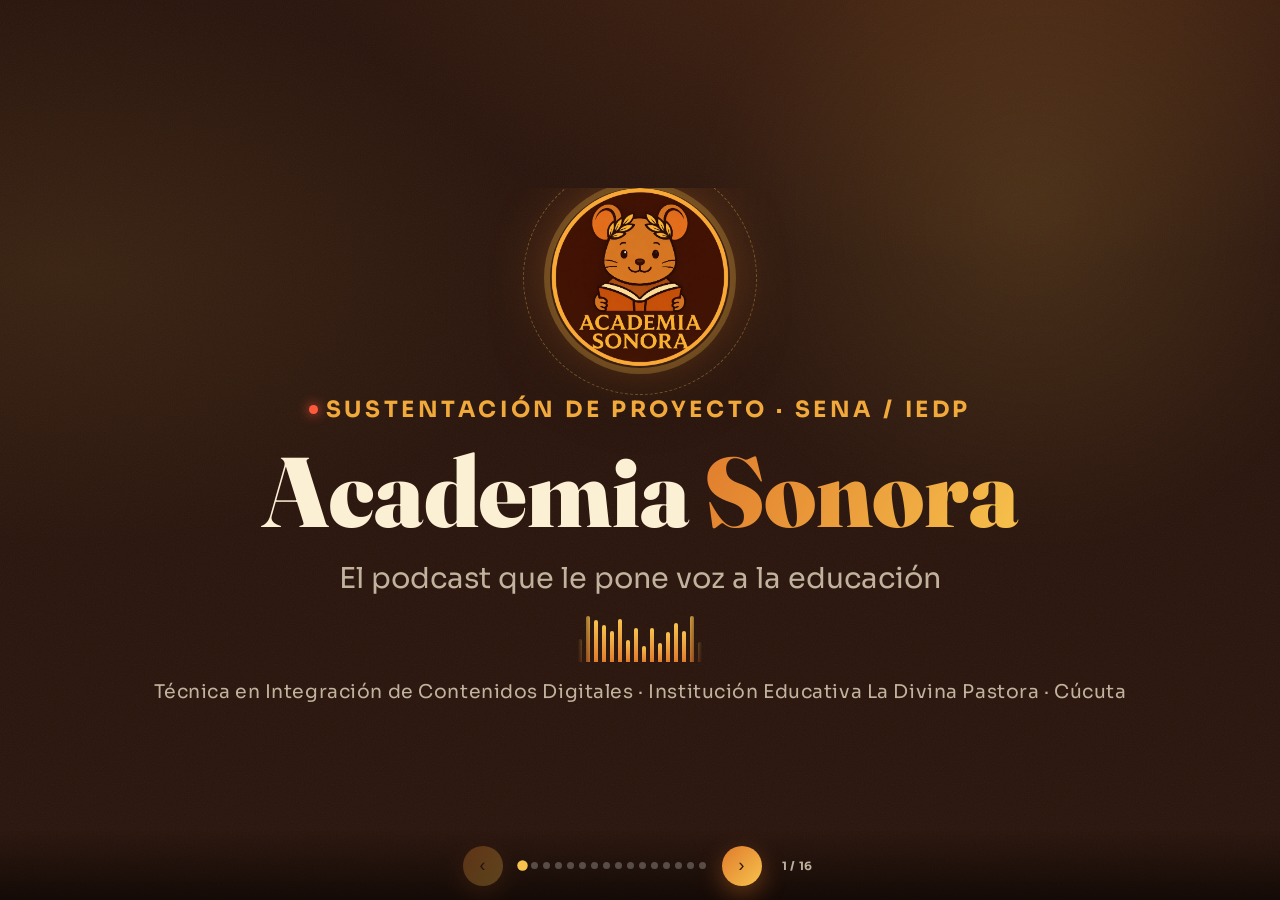
==== sustentacion/index.html @ 81d140ad "Aumenta tamaño de texto e imágenes, centra contenido y ajusta varias diapositivas Sube significativa" ====
<!DOCTYPE html>
<!--
  ╔══════════════════════════════════════════════════════════════╗
  ║  SUSTENTACIÓN DEL PROYECTO — ACADEMIA SONORA                 ║
  ║  Página autocontenida, no enlazada desde el sitio principal. ║
  ║  Accesible solo escribiendo la URL: /sustentacion/           ║
  ║  No aparece en el menú ni en buscadores (ver robots.txt).    ║
  ╚══════════════════════════════════════════════════════════════╝
-->
<html lang="es">

<head>
  <meta charset="UTF-8" />
  <meta name="viewport" content="width=device-width, initial-scale=1.0, viewport-fit=cover" />
  <meta name="robots" content="noindex, nofollow" />
  <title>Sustentación · Academia Sonora</title>

  <link rel="preconnect" href="https://fonts.googleapis.com" />
  <link rel="preconnect" href="https://fonts.gstatic.com" crossorigin />
  <link href="https://fonts.googleapis.com/css2?family=Fraunces:opsz,wght@9..144,500;9..144,700;9..144,900&family=Sora:wght@300;400;600;700&display=swap" rel="stylesheet" />

  <style>
    /* ═══ Paleta idéntica a la del sitio principal ═══ */
    :root {
      --tinta:   #2a150d;
      --cacao:   #3b1f12;
      --cacao-2: #4a2817;
      --naranja: #e07b2c;
      --ambar:   #f2a93b;
      --oro:     #f7c34d;
      --crema:   #fbefd4;
      --crema-70: rgba(251, 239, 212, .72);
      --borde:   rgba(247, 195, 77, .18);
      --sombra:  0 24px 60px rgba(0, 0, 0, .45);
      --radio:   1.1rem;
      --fuente-display: "Fraunces", Georgia, serif;
      --fuente-cuerpo:  "Sora", system-ui, sans-serif;
    }

    * { margin: 0; padding: 0; box-sizing: border-box; }

    html, body {
      height: 100%;
      overflow: hidden;
      background: var(--tinta);
      font-family: var(--fuente-cuerpo);
      color: var(--crema);
    }

    body {
      background:
        radial-gradient(1200px 600px at 80% -10%, rgba(224, 123, 44, .18), transparent 60%),
        radial-gradient(900px 500px at 5% 30%, rgba(247, 195, 77, .08), transparent 55%),
        var(--tinta);
    }

    body::before {
      content: "";
      position: fixed; inset: 0;
      pointer-events: none;
      z-index: 1;
      opacity: .05;
      background-image: url("data:image/svg+xml,%3Csvg xmlns='http://www.w3.org/2000/svg' width='140' height='140'%3E%3Cfilter id='n'%3E%3CfeTurbulence type='fractalNoise' baseFrequency='0.9' numOctaves='2'/%3E%3C/filter%3E%3Crect width='140' height='140' filter='url(%23n)' opacity='1'/%3E%3C/svg%3E");
    }

    img { max-width: 100%; display: block; }

    /* ═══ Decorativos ═══ */
    .rec-dot {
      width: .55rem; height: .55rem;
      border-radius: 50%;
      background: #ff5a3c;
      box-shadow: 0 0 12px #ff5a3c;
      animation: parpadeo 1.6s ease-in-out infinite;
      flex-shrink: 0;
    }
    @keyframes parpadeo { 50% { opacity: .25; } }

    .glow {
      position: fixed;
      top: -15%; right: -8%;
      width: 55vw; height: 55vw;
      max-width: 750px; max-height: 750px;
      background: radial-gradient(circle, rgba(247, 195, 77, .14), transparent 65%);
      filter: blur(20px);
      pointer-events: none;
      z-index: 0;
    }

    /* ═══ Deck ═══ */
    .deck {
      position: relative;
      width: 100vw;
      height: 100svh;
      height: 100vh;
      overflow: hidden;
      z-index: 1;
    }

    .slide {
      position: absolute;
      inset: 0;
      display: flex;
      align-items: center;
      justify-content: center;
      padding: clamp(3.6rem, 9vh, 5.2rem) clamp(1.2rem, 4vw, 4rem) clamp(4.2rem, 10vh, 5.6rem);
      opacity: 0;
      transform: translateX(60px) scale(0.97);
      pointer-events: none;
      transition: transform 0.7s cubic-bezier(0.34, 1.1, 0.64, 1), opacity 0.5s ease;
      z-index: 1;
      overflow: hidden;
    }

    .slide.activa {
      opacity: 1;
      transform: translateX(0) scale(1);
      pointer-events: auto;
      z-index: 2;
    }
    .slide.saliendo-izq { transform: translateX(-70px) scale(0.97); opacity: 0; }
    .slide.saliendo-der { transform: translateX(70px) scale(0.97); opacity: 0; }

    .slide-inner {
      position: relative;
      z-index: 1;
      width: 100%;
      max-width: 1800px;
      max-height: 100%;
      overflow: hidden;
      display: flex;
      flex-direction: column;
      justify-content: center;
      align-items: center;
      text-align: center;
      gap: clamp(.65rem, 2vh, 1.4rem);
    }

    .deco-icon {
      position: absolute;
      opacity: .14;
      pointer-events: none;
      z-index: 0;
      font-size: clamp(1.8rem, 4.4vh, 3.2rem);
      animation: flotar 7s ease-in-out infinite;
    }

    .slide-inner > * {
      opacity: 0;
      transform: translateY(16px);
      transition: opacity 0.55s ease, transform 0.55s cubic-bezier(0.34, 1.3, 0.64, 1);
    }
    .slide.activa .slide-inner > *  { opacity: 1; transform: translateY(0); }
    .slide.activa .slide-inner > *:nth-child(1) { transition-delay: 0.05s; }
    .slide.activa .slide-inner > *:nth-child(2) { transition-delay: 0.13s; }
    .slide.activa .slide-inner > *:nth-child(3) { transition-delay: 0.21s; }
    .slide.activa .slide-inner > *:nth-child(4) { transition-delay: 0.29s; }
    .slide.activa .slide-inner > *:nth-child(5) { transition-delay: 0.37s; }

    /* ═══ Tipografía ═══ */
    .eyebrow {
      font-size: clamp(1.05rem, 2.5vh, 1.4rem);
      font-weight: 700;
      letter-spacing: .16em;
      color: var(--ambar);
      text-transform: uppercase;
      display: inline-flex;
      align-items: center;
      justify-content: center;
      gap: .5rem;
    }

    .slide h2 {
      font-family: var(--fuente-display);
      font-weight: 800;
      font-size: clamp(2.5rem, 9vh, 5.2rem);
      line-height: 1.06;
      color: var(--crema);
    }
    .slide h2 em { font-style: normal; color: transparent; background: linear-gradient(120deg, var(--naranja), var(--oro)); -webkit-background-clip: text; background-clip: text; }

    .lead {
      font-size: clamp(1.35rem, 3.4vh, 1.95rem);
      color: var(--crema-70);
      line-height: 1.5;
      max-width: 960px;
      margin: 0 auto;
    }

    .tarjeta {
      background: linear-gradient(160deg, var(--cacao), var(--cacao-2));
      border: 1px solid var(--borde);
      border-radius: var(--radio);
      padding: clamp(1rem, 2.6vh, 1.8rem) clamp(1.2rem, 2.6vw, 2rem);
      box-shadow: var(--sombra);
    }
    .tarjeta p { font-size: clamp(1.25rem, 2.9vh, 1.65rem); color: var(--crema-70); line-height: 1.5; }
    .tarjeta h3 {
      font-family: var(--fuente-display);
      color: var(--oro);
      font-size: clamp(1.5rem, 3.8vh, 2.1rem);
      margin-bottom: clamp(.3rem, 1vh, .6rem);
      display: flex; align-items: center; justify-content: center; gap: .5rem;
    }

    /* ═══ Slide 1: portada ═══ */
    .portada { text-align: center; align-items: center; }
    .portada-logo-wrap { position: relative; display: grid; place-items: center; margin: 0 auto clamp(.3rem, 1vh, .6rem); }
    .portada-ring {
      position: absolute;
      width: clamp(150px, 26vh, 250px); aspect-ratio: 1; border-radius: 50%;
      border: 1px dashed rgba(247,195,77,.35);
      animation: girar 40s linear infinite;
    }
    @keyframes girar { to { transform: rotate(360deg); } }
    .portada-logo {
      width: clamp(118px, 20vh, 195px); height: clamp(118px, 20vh, 195px);
      border-radius: 50%; object-fit: contain; background: var(--cacao);
      box-shadow: 0 0 0 6px rgba(247,195,77,.25), 0 0 60px rgba(224,123,44,.45), var(--sombra);
      animation: flotar 6s ease-in-out infinite;
    }
    @keyframes flotar { 50% { transform: translateY(-10px); } }
    .portada h1 {
      font-family: var(--fuente-display);
      font-weight: 900;
      font-size: clamp(3.4rem, 11vh, 6.6rem);
      line-height: 1.02;
    }
    .portada h1 span { background: linear-gradient(120deg, var(--naranja), var(--oro)); -webkit-background-clip: text; background-clip: text; color: transparent; }
    .portada .subt { font-size: clamp(1.4rem, 3.2vh, 1.9rem); color: var(--crema-70); max-width: 44rem; margin: 0 auto; }
    .portada-footer { font-size: clamp(1rem, 2.1vh, 1.2rem); color: var(--crema-70); letter-spacing: .03em; }

    .waveform-mini {
      display: flex; align-items: flex-end; justify-content: center; gap: 4px;
      height: clamp(28px, 6vh, 48px);
      mask-image: linear-gradient(to right, transparent, black 12%, black 88%, transparent);
      -webkit-mask-image: linear-gradient(to right, transparent, black 12%, black 88%, transparent);
    }
    .waveform-mini span {
      width: 4px; border-radius: 3px 3px 0 0;
      background: linear-gradient(to top, var(--naranja), var(--oro));
      animation: ecualizador 1.4s ease-in-out infinite;
      transform-origin: bottom;
    }
    @keyframes ecualizador { 0%, 100% { transform: scaleY(.3); } 50% { transform: scaleY(1); } }

    /* ═══ Slide 2: integrantes ═══ */
    .integrantes-grid { display: grid; grid-template-columns: repeat(2, 1fr); gap: clamp(.8rem, 2vw, 1.6rem); }
    .miembro-card {
      background: rgba(0,0,0,.2); border: 1px solid var(--borde); border-radius: var(--radio);
      padding: clamp(.8rem, 2vh, 1.5rem); text-align: center;
    }
    .miembro-foto {
      width: clamp(76px, 14vh, 116px); height: clamp(76px, 14vh, 116px); border-radius: 50%;
      object-fit: cover; margin: 0 auto clamp(.4rem, 1vh, .8rem);
      border: 3px solid var(--ambar); box-shadow: 0 0 30px rgba(224,123,44,.4);
    }
    .miembro-nombre { font-family: var(--fuente-display); font-size: clamp(1.6rem, 3.7vh, 2.1rem); font-weight: 700; }
    .miembro-rol { color: var(--ambar); font-size: clamp(1rem, 2.2vh, 1.25rem); font-weight: 700; letter-spacing: .05em; text-transform: uppercase; margin: 4px 0 clamp(.45rem, 1.2vh, .8rem); }
    .miembro-lista { list-style: none; text-align: left; font-size: clamp(1.05rem, 2.3vh, 1.3rem); color: var(--crema-70); line-height: 1.48; }
    .miembro-lista li { margin-bottom: 2px; }
    .miembro-lista b { color: var(--crema); }

    /* Dos columnas texto + imagen */
    .dos-col { display: grid; grid-template-columns: 1fr .95fr; gap: clamp(1.2rem, 3.2vw, 2.6rem); align-items: center; }
    .dos-col.invertido { grid-template-columns: .95fr 1fr; }
    .dos-col img {
      width: 100%; height: clamp(280px, 62vh, 640px); object-fit: cover;
      border-radius: var(--radio); box-shadow: var(--sombra);
      border: 1px solid var(--borde);
    }
    .dos-col .col-texto { display: flex; flex-direction: column; align-items: center; text-align: center; gap: clamp(.4rem, 1.2vh, .8rem); }

    /* Listas con check */
    .lista-check { list-style: none; display: grid; gap: clamp(.35rem, 1vh, .6rem); text-align: left; }
    .lista-check li {
      display: flex; align-items: flex-start; gap: 12px;
      background: rgba(0,0,0,.18); border: 1px solid var(--borde); border-radius: .9rem;
      padding: clamp(.55rem, 1.5vh, .9rem) clamp(.9rem, 1.8vw, 1.2rem);
      font-size: clamp(1.1rem, 2.5vh, 1.45rem); color: var(--crema-70);
      text-align: left;
    }
    .lista-check li::before {
      content: '✓'; flex-shrink: 0; width: 22px; height: 22px; border-radius: 50%;
      background: linear-gradient(135deg, var(--naranja), var(--oro)); color: var(--tinta);
      font-size: .76rem; font-weight: 800; display: flex; align-items: center; justify-content: center; margin-top: 1px;
    }

    .objetivo-general {
      background: linear-gradient(135deg, rgba(224,123,44,.22), rgba(247,195,77,.14));
      border: 1px solid var(--borde);
      border-radius: var(--radio);
      padding: clamp(.9rem, 2.3vh, 1.5rem) clamp(1.2rem, 2.6vw, 1.8rem);
      font-size: clamp(1.2rem, 2.8vh, 1.6rem);
      color: var(--crema);
      line-height: 1.48;
    }
    .objetivo-general .etiqueta {
      display: block; font-size: clamp(.9rem, 1.9vh, 1.05rem); letter-spacing: .1em;
      text-transform: uppercase; font-weight: 800; color: var(--oro); margin-bottom: 5px;
    }

    .dos-tarjetas { display: grid; grid-template-columns: 1fr 1fr; gap: clamp(.8rem, 2vw, 1.4rem); }

    .mv-grid { display: grid; grid-template-columns: 1fr 1fr; gap: clamp(.8rem, 2vw, 1.4rem); }
    .mv-card {
      background: linear-gradient(160deg, var(--cacao), var(--cacao-2));
      border: 1px solid var(--borde); border-radius: var(--radio);
      padding: clamp(.8rem, 2vh, 1.5rem);
    }
    .mv-card .mv-icon { font-size: clamp(1.9rem, 4.2vh, 2.7rem); margin-bottom: clamp(.3rem, .8vh, .5rem); display: block; }
    .mv-card h3 { font-family: var(--fuente-display); color: var(--oro); font-size: clamp(1.5rem, 3.4vh, 1.95rem); margin-bottom: clamp(.35rem, 1vh, .65rem); }
    .mv-card p { font-size: clamp(1.1rem, 2.5vh, 1.35rem); color: var(--crema-70); line-height: 1.48; }

    .tech-chips { display: flex; flex-wrap: wrap; gap: 10px; justify-content: center; }
    .tech-chips span {
      background: rgba(255,255,255,.05); border: 1px solid var(--borde); color: var(--crema);
      padding: clamp(.45rem, 1.2vh, .7rem) clamp(.85rem, 1.8vw, 1.2rem); border-radius: 999px;
      font-size: clamp(1.05rem, 2.3vh, 1.3rem); font-weight: 600; display: inline-flex; align-items: center; gap: 7px;
    }

    .recursos-grid { display: grid; grid-template-columns: 1fr 1fr; gap: clamp(.6rem, 1.6vh, 1rem); }

    .servicio-bloque {
      background: rgba(0,0,0,.2); border: 1px solid var(--borde); border-radius: var(--radio);
      padding: clamp(.8rem, 2vh, 1.4rem) clamp(.9rem, 2vw, 1.3rem);
      display: flex; flex-direction: column; align-items: center; text-align: center; gap: 8px;
    }
    .servicio-bloque .icono {
      font-size: clamp(1.6rem, 3.4vh, 2.2rem); flex-shrink: 0;
      width: clamp(48px, 8.2vh, 64px); height: clamp(48px, 8.2vh, 64px);
      background: linear-gradient(135deg, rgba(224,123,44,.3), rgba(247,195,77,.2));
      border-radius: 50%; display: flex; align-items: center; justify-content: center;
    }
    .servicio-bloque h3 { font-family: var(--fuente-display); font-size: clamp(1.3rem, 2.9vh, 1.65rem); color: var(--crema); margin-bottom: 3px; }
    .servicio-bloque p { font-size: clamp(1.05rem, 2.3vh, 1.3rem); color: var(--crema-70); line-height: 1.4; }

    .segmento-grid { display: grid; grid-template-columns: 1fr 1fr; gap: clamp(.8rem, 2vw, 1.4rem); }
    .segmento-card {
      background: linear-gradient(160deg, var(--cacao), var(--cacao-2));
      border: 1px solid var(--borde); border-radius: var(--radio);
      padding: clamp(1rem, 2.5vh, 1.7rem);
    }
    .segmento-card .icono { font-size: clamp(1.8rem, 3.6vh, 2.4rem); margin-bottom: clamp(.3rem, .8vh, .5rem); display: block; }
    .segmento-card h3 { font-family: var(--fuente-display); font-size: clamp(1.3rem, 2.9vh, 1.65rem); color: var(--oro); margin-bottom: clamp(.3rem, .8vh, .5rem); }
    .segmento-card p { font-size: clamp(1.05rem, 2.3vh, 1.3rem); color: var(--crema-70); line-height: 1.48; }

    /* Paleta de colores */
    .paleta-grid { display: grid; grid-template-columns: repeat(6, 1fr); gap: clamp(.5rem, 1.4vw, .9rem); }
    .paleta-chip {
      border-radius: var(--radio); overflow: hidden; border: 1px solid var(--borde);
      box-shadow: var(--sombra); display: flex; flex-direction: column;
    }
    .paleta-chip .swatch { height: clamp(90px, 17vh, 150px); }
    .paleta-chip .info { background: rgba(0,0,0,.25); padding: clamp(.5rem, 1.2vh, .85rem) clamp(.4rem, 1vw, .6rem); text-align: center; }
    .paleta-chip .nombre { font-family: var(--fuente-display); font-size: clamp(1.05rem, 2.2vh, 1.3rem); color: var(--crema); font-weight: 700; }
    .paleta-chip .hex { font-size: clamp(.85rem, 1.7vh, 1rem); color: var(--crema-70); font-family: monospace; margin-top: 3px; }
    .fuentes-row { display: flex; gap: clamp(.8rem, 2vw, 1.5rem); justify-content: center; flex-wrap: wrap; }
    .fuente-card {
      background: rgba(0,0,0,.2); border: 1px solid var(--borde); border-radius: var(--radio);
      padding: clamp(.7rem, 1.9vh, 1.2rem) clamp(1.1rem, 2.6vw, 1.8rem); text-align: center;
    }
    .fuente-card .muestra { font-size: clamp(1.7rem, 4vh, 2.6rem); margin-bottom: 3px; }
    .fuente-card .muestra.display { font-family: var(--fuente-display); font-weight: 700; color: var(--oro); }
    .fuente-card .muestra.cuerpo { font-family: var(--fuente-cuerpo); color: var(--crema); }
    .fuente-card .etiqueta-fuente { font-size: clamp(.9rem, 1.9vh, 1.08rem); color: var(--crema-70); letter-spacing: .05em; text-transform: uppercase; }

    /* Final / gracias */
    .final { text-align: center; align-items: center; }
    .final .logo-final {
      width: clamp(84px, 15vh, 130px); height: clamp(84px, 15vh, 130px); border-radius: 50%; object-fit: contain; background: var(--cacao);
      border: 3px solid var(--ambar); margin: 0 auto clamp(.4rem, 1vh, .8rem);
      box-shadow: 0 0 50px rgba(224,123,44,.5);
    }
    .final h2 { color: var(--crema); }
    .whatsapp-final {
      display: inline-flex; align-items: center; gap: 10px;
      background: linear-gradient(135deg, var(--naranja), var(--ambar));
      color: var(--tinta); padding: clamp(.9rem, 2.3vh, 1.3rem) clamp(1.7rem, 3.4vw, 2.5rem);
      border-radius: 999px; text-decoration: none; font-weight: 800;
      font-size: clamp(1.15rem, 2.5vh, 1.4rem);
      box-shadow: 0 10px 30px rgba(224,123,44,.4);
      margin: 0 auto;
    }

    /* ═══ Controles de navegación ═══ */
    .nav-controles {
      position: fixed; left: 0; right: 0; bottom: 0; z-index: 50;
      display: flex; align-items: center; justify-content: center; gap: 1rem;
      padding: clamp(.6rem, 1.6vh, 1rem) 1rem calc(clamp(.6rem, 1.6vh, 1rem) + env(safe-area-inset-bottom, 0px));
      background: linear-gradient(to top, rgba(10,5,3,.7), transparent);
    }
    .nav-btn {
      width: clamp(32px, 6vh, 40px); height: clamp(32px, 6vh, 40px); border-radius: 50%; border: none;
      background: linear-gradient(135deg, var(--naranja), var(--oro)); color: var(--tinta);
      font-size: clamp(.9rem, 2vh, 1.1rem); cursor: pointer;
      display: flex; align-items: center; justify-content: center;
      box-shadow: 0 8px 24px rgba(224,123,44,.4);
      transition: transform 0.25s cubic-bezier(0.34,1.5,0.64,1);
      flex-shrink: 0;
    }
    .nav-btn:hover { transform: scale(1.1); }
    .nav-btn:active { transform: scale(0.92); }
    .nav-btn.deshabilitado { opacity: 0.3; pointer-events: none; }

    .nav-puntos { display: flex; gap: 5px; flex-wrap: wrap; max-width: 44vw; justify-content: center; }
    .nav-punto {
      width: 7px; height: 7px; border-radius: 50%; background: rgba(255,255,255,.25);
      border: none; cursor: pointer; padding: 0; transition: transform 0.25s, background 0.25s; flex-shrink: 0;
    }
    .nav-punto.activo { background: var(--oro); transform: scale(1.5); }

    .nav-contador {
      font-size: clamp(.6rem, 1.3vh, .72rem); color: var(--crema-70); font-weight: 700;
      letter-spacing: .05em; min-width: 40px; text-align: center;
    }

    @media (max-width: 680px) {
      .integrantes-grid, .dos-tarjetas, .mv-grid, .segmento-grid, .recursos-grid { grid-template-columns: 1fr; }
      .dos-col, .dos-col.invertido { grid-template-columns: 1fr; }
      .dos-col img { max-height: 20vh; }
      .paleta-grid { grid-template-columns: repeat(3, 1fr); }
      .nav-puntos { max-width: 38vw; }
      .slide { padding: clamp(3.4rem, 8vh, 4.6rem) 1rem clamp(4.4rem, 11vh, 5.6rem); }
      .slide h2 { font-size: clamp(1.6rem, 5.6vh, 2.6rem); }
      .slide-inner { gap: clamp(.5rem, 1.5vh, 1rem); }

      /* Tarjetas de integrantes más compactas para caber sin scroll */
      .integrantes-grid { gap: .6rem; }
      .miembro-card { padding: .65rem .9rem; }
      .miembro-foto { width: clamp(48px, 8vh, 64px); height: clamp(48px, 8vh, 64px); margin-bottom: .35rem; }
      .miembro-nombre { font-size: clamp(1rem, 2.3vh, 1.2rem); }
      .miembro-rol { margin: 2px 0 .4rem; }
      .miembro-lista { font-size: clamp(.74rem, 1.6vh, .88rem); line-height: 1.35; }
      .miembro-lista li { margin-bottom: 1px; }
      .deco-icon { display: none; }
    }

    /* Viewports bajos (móviles horizontales o pantallas cortas): comprime más */
    @media (max-height: 700px) {
      .slide { padding: clamp(2.8rem, 7vh, 3.8rem) 1.1rem clamp(3.8rem, 9.5vh, 4.8rem); }
      .slide-inner { gap: clamp(.4rem, 1.2vh, .7rem); }
      .slide h2 { font-size: clamp(1.35rem, 5.4vh, 2.1rem); line-height: 1.08; }
      .eyebrow { font-size: clamp(.7rem, 1.9vh, .85rem); }
      .lead { font-size: clamp(.82rem, 2.2vh, 1rem); line-height: 1.42; }
      .tarjeta { padding: .65rem .9rem; }
      .tarjeta p { font-size: clamp(.8rem, 2vh, .96rem); line-height: 1.4; }
      .tarjeta h3 { font-size: clamp(.92rem, 2.4vh, 1.08rem); margin-bottom: .3rem; }
      .dos-tarjetas { gap: .6rem; }
      .dos-col img { max-height: 15vh; }
      .tech-chips span { font-size: clamp(.72rem, 1.9vh, .88rem); padding: .32rem .6rem; }
      .miembro-lista { font-size: clamp(.7rem, 1.8vh, .82rem); }
      .miembro-foto { width: clamp(48px, 8vh, 64px); height: clamp(48px, 8vh, 64px); margin-bottom: .3rem; }
      .miembro-nombre { font-size: clamp(1rem, 2.4vh, 1.2rem); }
      .miembro-rol { font-size: clamp(.72rem, 1.8vh, .85rem); margin: 2px 0 .35rem; }
      .objetivo-general { padding: .55rem .85rem; font-size: clamp(.85rem, 2vh, 1rem); }
      .objetivo-general .etiqueta { font-size: .7rem; }
      .lista-check { gap: .3rem; }
      .lista-check li { padding: .4rem .7rem; font-size: clamp(.8rem, 1.9vh, .95rem); gap: 8px; }
      .mv-card, .segmento-card { padding: .6rem .8rem; }
      .mv-card .mv-icon, .segmento-card .icono { font-size: clamp(1.2rem, 2.8vh, 1.6rem); margin-bottom: .25rem; }
      .mv-card h3, .segmento-card h3 { font-size: clamp(1.05rem, 2.4vh, 1.25rem); margin-bottom: .25rem; }
      .mv-card p, .segmento-card p { font-size: clamp(.78rem, 1.9vh, .92rem); line-height: 1.35; }
      .servicio-bloque { padding: .35rem .6rem; gap: 2px; }
      .servicio-bloque .icono { width: clamp(26px, 4.6vh, 34px); height: clamp(26px, 4.6vh, 34px); font-size: clamp(.95rem, 2vh, 1.15rem); margin-bottom: 0; }
      .servicio-bloque h3 { font-size: clamp(.88rem, 2vh, 1.02rem); margin-bottom: 0; }
      .servicio-bloque p { font-size: clamp(.7rem, 1.6vh, .8rem); line-height: 1.26; }
      .recursos-grid { gap: .4rem; }
      .paleta-grid { gap: .4rem; }
      .paleta-chip .swatch { height: 46px; }
      .paleta-chip .info { padding: .3rem .3rem; }
      .paleta-chip .nombre { font-size: .78rem; }
      .paleta-chip .hex { font-size: .66rem; margin-top: 1px; }
      .fuentes-row { gap: .5rem; }
      .fuente-card { padding: .45rem .8rem; }
      .fuente-card .muestra { font-size: 1.2rem; margin-bottom: 1px; }
      .fuente-card .etiqueta-fuente { font-size: .68rem; }
      .deco-icon { display: none; }
    }
  </style>
</head>

<body>

  <div class="glow" aria-hidden="true"></div>

  <div class="deck" id="deck">

    <!-- ═══ 1. PORTADA ═══ -->
    <section class="slide" data-bg="1">
      <div class="slide-inner portada">
        <div class="portada-logo-wrap">
          <div class="portada-ring" aria-hidden="true"></div>
          <img class="portada-logo" src="../img/logos/logo-academia-sonora.jpeg" alt="Academia Sonora" />
        </div>
        <p class="eyebrow"><span class="rec-dot"></span> SUSTENTACIÓN DE PROYECTO · SENA / IEDP</p>
        <h1>Academia <span>Sonora</span></h1>
        <p class="subt">El podcast que le pone voz a la educación</p>
        <div class="waveform-mini" id="waveformPortada"></div>
        <p class="portada-footer">Técnica en Integración de Contenidos Digitales · Institución Educativa La Divina Pastora · Cúcuta</p>
      </div>
    </section>

    <!-- ═══ 2. INTEGRANTES ═══ -->
    <section class="slide" data-bg="2">
      <div class="slide-inner">
        <p class="eyebrow">01 — El equipo</p>
        <h2>Integrantes</h2>
        <div class="integrantes-grid">
          <div class="miembro-card">
            <img class="miembro-foto" src="../img/equipo/integrante-1.jpg" alt="Ana Blanco" />
            <div class="miembro-nombre">Ana Blanco</div>
            <div class="miembro-rol">Cofundadora y locución</div>
            <ul class="miembro-lista">
              <li><b>Formación:</b> Grado 10°</li>
              <li><b>Habilidades:</b> Edición, grabación y presentación</li>
              <li><b>Conocimientos:</b> Edición de fotos y videos, creación de páginas web, manejo de redes sociales</li>
            </ul>
          </div>
          <div class="miembro-card">
            <img class="miembro-foto" src="../img/equipo/integrante-2.jpg" alt="Alix Bermonth" />
            <div class="miembro-nombre">Alix Bermonth</div>
            <div class="miembro-rol">Edición y contenidos digitales</div>
            <ul class="miembro-lista">
              <li><b>Formación:</b> Grado 10°</li>
              <li><b>Habilidades:</b> Investigación, grabación y presentación</li>
              <li><b>Conocimientos:</b> Edición de fotos y videos, creación de páginas web, manejo de redes sociales</li>
            </ul>
          </div>
        </div>
      </div>
    </section>

    <!-- ═══ 3. NECESIDAD E IDEA ═══ -->
    <section class="slide" data-bg="3">
      <div class="slide-inner">
        <p class="eyebrow">02 — El punto de partida</p>
        <h2>Descripción de la <em>necesidad e idea</em></h2>
        <div class="dos-tarjetas">
          <div class="tarjeta">
            <h3>🔍 La necesidad</h3>
            <p>Detectamos poca comunicación y bajo interés hacia los temas de nuestra educación. Queremos mostrarlos de forma más llamativa y visibilizar las dificultades para que tengan una solución más pronta.</p>
          </div>
          <div class="tarjeta">
            <h3>💡 Nuestra propuesta</h3>
            <p>Un espacio informativo creado por estudiantes de Contenidos Digitales: un podcast que informe a estudiantes, docentes y administrativos sobre la comunidad educativa, fomentando el sentido de pertenencia.</p>
          </div>
        </div>
      </div>
    </section>

    <!-- ═══ 4. IDEA DE SOLUCIÓN INNOVADORA ═══ -->
    <section class="slide" data-bg="4">
      <div class="slide-inner">
        <p class="eyebrow">03 — Nuestra propuesta</p>
        <h2>Idea de solución <em>innovadora</em></h2>
        <div class="dos-col">
          <div class="col-texto">
            <p class="lead">El podcast institucional nace de nuestra propia voz como estudiantes: auténtico y cercano. No solo hablamos — invitamos a cuestionar, reflexionar y participar en la vida escolar, conectando con futuros estudiantes y familias.</p>
            <p class="lead">Su valor: ofrece al oyente temas de interés para debatir, y beneficia tanto a docentes como a estudiantes que quieran participar.</p>
          </div>
          <img src="img/microfono-escritorio.jpg" alt="Micrófono de podcast sobre el escritorio de grabación" />
        </div>
      </div>
    </section>

    <!-- ═══ 5. OBJETIVOS ═══ -->
    <section class="slide" data-bg="5">
      <span class="deco-icon" aria-hidden="true" style="top:10%; left:6%; animation-delay:.2s;">🎙️</span>
      <span class="deco-icon" aria-hidden="true" style="bottom:14%; right:7%; animation-delay:1.4s;">🎧</span>
      <span class="deco-icon" aria-hidden="true" style="top:14%; right:9%; font-size:clamp(1.3rem,3vh,2rem); animation-delay:2.4s;">🎧</span>
      <div class="slide-inner">
        <p class="eyebrow">04 — Hacia dónde vamos</p>
        <h2>Objetivos</h2>
        <div class="objetivo-general">
          <span class="etiqueta">🎯 Objetivo general</span>
          Crear un espacio de comunicación institucional mediante un podcast que promueva la reflexión, el análisis y la difusión de temas educativos relevantes.
        </div>
        <p style="font-size:clamp(.95rem,2vh,1.15rem); letter-spacing:.1em; text-transform:uppercase; font-weight:800; color:var(--oro);">Objetivos específicos</p>
        <ul class="lista-check">
          <li>Informar sobre novedades, proyectos y logros educativos de la institución</li>
          <li>Fomentar la reflexión crítica sobre problemas actuales de la educación</li>
          <li>Promover el intercambio de experiencias y buenas prácticas pedagógicas</li>
        </ul>
      </div>
    </section>

    <!-- ═══ 6. JUSTIFICACIÓN ═══ -->
    <section class="slide" data-bg="6">
      <span class="deco-icon" aria-hidden="true" style="top:12%; right:6%; animation-delay:.6s;">🎧</span>
      <span class="deco-icon" aria-hidden="true" style="bottom:16%; left:7%; animation-delay:1.8s;">🎙️</span>
      <span class="deco-icon" aria-hidden="true" style="bottom:12%; right:11%; font-size:clamp(1.3rem,3vh,2rem); animation-delay:3s;">🎙️</span>
      <div class="slide-inner">
        <p class="eyebrow">05 — Por qué vale la pena</p>
        <h2>Justificación</h2>
        <div class="tarjeta">
          <p>
            El podcast institucional es una herramienta innovadora para fortalecer la comunicación y la identidad educativa. Buscamos informar, reflexionar y compartir experiencias, aprovechando las TIC para llegar de forma cercana y dinámica a estudiantes, docentes y familias — fomentando la participación y el desarrollo de habilidades comunicativas y tecnológicas en la comunidad.
          </p>
        </div>
      </div>
    </section>

    <!-- ═══ 7. TECNOLOGÍAS ═══ -->
    <section class="slide" data-bg="7">
      <div class="slide-inner">
        <p class="eyebrow">06 — Cómo lo haremos</p>
        <h2>Tecnologías a <em>emplear</em></h2>
        <div class="dos-col invertido">
          <img src="../img/galeria/foto-03.jpg" alt="Grabación del podcast con cámara y audífonos" />
          <div class="col-texto">
            <p class="lead">Software de grabación y edición, aplicaciones móviles, plataformas de publicación y herramientas de diseño gráfico:</p>
            <div class="tech-chips">
              <span>🎬 Camtasia Studio</span>
              <span>🎚️ Audacity</span>
              <span>📱 Grabadora de celular</span>
              <span>🎨 Canva</span>
              <span>📹 OBS Studio</span>
              <span>▶️ YouTube</span>
              <span>🅰️ Adobe</span>
            </div>
          </div>
        </div>
      </div>
    </section>

    <!-- ═══ 8. RECURSOS ═══ -->
    <section class="slide" data-bg="8">
      <div class="slide-inner">
        <p class="eyebrow">07 — Lo que necesitamos</p>
        <h2>Recursos</h2>
        <div class="recursos-grid">
          <div class="servicio-bloque"><span class="icono">🏫</span><div><h3>Espacio físico</h3><p>Un lugar tranquilo para grabar: aula, sala acondicionada o cabina, con guiones o plan de contenido educativo.</p></div></div>
          <div class="servicio-bloque"><span class="icono">🧑‍🤝‍🧑</span><div><h3>Equipo humano</h3><p>Docentes, estudiantes, moderadores y técnicos de apoyo.</p></div></div>
          <div class="servicio-bloque"><span class="icono">🌐</span><div><h3>Conexión a internet</h3><p>Estable, para subir y difundir los episodios.</p></div></div>
          <div class="servicio-bloque"><span class="icono">🎨</span><div><h3>Material gráfico y sonoro</h3><p>Portadas, música libre de derechos y efectos de sonido.</p></div></div>
        </div>
      </div>
    </section>

    <!-- ═══ 9. MISIÓN Y VISIÓN ═══ -->
    <section class="slide" data-bg="9">
      <div class="slide-inner">
        <p class="eyebrow">08 — Nuestra identidad</p>
        <h2>Misión & Visión</h2>
        <div class="mv-grid">
          <div class="mv-card">
            <span class="mv-icon">🎯</span>
            <h3>Nuestra Misión</h3>
            <p>Crear un espacio de comunicación institucional a través de un podcast educativo que informe, reflexione y comparta experiencias sobre temas relevantes de la educación, fortaleciendo la participación y el sentido de pertenencia de la comunidad.</p>
          </div>
          <div class="mv-card">
            <span class="mv-icon">🔭</span>
            <h3>Nuestra Visión</h3>
            <p>Ser en 2027 un referente de podcast escolar en la región: un espacio donde la voz de docentes y estudiantes transforma la manera de entender la educación, inspirando a otras instituciones a contar sus propias historias.</p>
          </div>
        </div>
      </div>
    </section>

    <!-- ═══ 10. PRODUCTOS Y SERVICIOS ═══ -->
    <section class="slide" data-bg="10">
      <div class="slide-inner">
        <p class="eyebrow">09 — Lo que vamos a construir</p>
        <h2>Descripción de <em>productos y servicios</em></h2>
        <div class="servicio-bloque">
          <span class="icono">📡</span>
          <div><h3>Plataforma Web de Streaming/Podcast</h3><p>Repositorio de episodios en video, reproductor incrustado, ficha de invitados y notas de cada episodio.</p></div>
        </div>
        <div class="servicio-bloque">
          <span class="icono">🎞️</span>
          <div><h3>Piezas Multimedia</h3><p>Audiogramas para redes sociales, portadas y banners de episodios, y clips verticales tipo Reels/Shorts.</p></div>
        </div>
      </div>
    </section>

    <!-- ═══ 11. IMAGEN CORPORATIVA ═══ -->
    <section class="slide" data-bg="11">
      <div class="slide-inner">
        <p class="eyebrow">10 — Nuestra marca</p>
        <h2>Imagen <em>Corporativa</em></h2>
        <div class="dos-col">
          <p class="lead">
            Diseño circular en tonos café oscuro con borde dorado. Al centro, un ratoncito con corona de laurel sostiene un libro — símbolos del conocimiento, el aprendizaje y la excelencia académica. Abajo, el nombre del proyecto en tipografía clásica refuerza su identidad educativa y profesional.
          </p>
          <img src="../img/logos/logo-academia-sonora.jpeg" alt="Logo Academia Sonora" style="background:var(--cacao); padding:1.2rem; border-radius:50%; object-fit:contain; width:auto; height:clamp(220px,52vh,480px); aspect-ratio:1/1; margin:0 auto;" />
        </div>
      </div>
    </section>

    <!-- ═══ 12. SEGMENTO OBJETIVO ═══ -->
    <section class="slide" data-bg="12">
      <div class="slide-inner">
        <p class="eyebrow">11 — A quién llegamos</p>
        <h2>Segmento <em>Objetivo</em></h2>
        <div class="segmento-grid">
          <div class="segmento-card">
            <span class="icono">🌎</span>
            <h3>Ubicación</h3>
            <p>Global — distribución 100% digital a través de YouTube y plataformas de podcast.</p>
          </div>
          <div class="segmento-card">
            <span class="icono">🎓</span>
            <h3>Perfil</h3>
            <p>Jóvenes de 13 a 28 años interesados en aprendizaje autónomo, orientación vocacional e innovación educativa, que buscan contenidos dinámicos y accesibles.</p>
          </div>
        </div>
      </div>
    </section>

    <!-- ═══ 13. VENTAJAS COMPETITIVAS ═══ -->
    <section class="slide" data-bg="13">
      <div class="slide-inner">
        <p class="eyebrow">12 — Lo que nos distingue</p>
        <h2>Ventajas <em>Competitivas</em></h2>
        <div class="dos-col">
          <p class="lead">
            Academia Sonora ofrece contenido educativo en formato podcast, que permite aprender de forma flexible desde cualquier lugar. Aborda temas como el aprendizaje autónomo, la orientación vocacional y la innovación educativa con un lenguaje claro y dinámico. Es gratuito, se distribuye en YouTube y promueve la participación mediante comentarios e interacción en redes sociales.
          </p>
          <img src="img/mockup-marca.jpg" alt="Mockup de marca Academia Sonora: laptop, micrófono y merchandising" />
        </div>
      </div>
    </section>

    <!-- ═══ 14. PUBLICIDAD ═══ -->
    <section class="slide" data-bg="14">
      <div class="slide-inner">
        <p class="eyebrow">13 — Cómo lo damos a conocer</p>
        <h2>Publicidad</h2>
        <div class="tarjeta">
          <p>
            Anuncios difundidos a través de redes sociales, principalmente en YouTube. Permiten dar a conocer el nombre del proyecto y sus episodios, llegando a más estudiantes, docentes y familias de la comunidad educativa.
          </p>
        </div>
      </div>
    </section>

    <!-- ═══ 15. PALETA DE COLORES ═══ -->
    <section class="slide" data-bg="15">
      <div class="slide-inner">
        <p class="eyebrow">14 — Nuestra identidad visual</p>
        <h2>Paleta de <em>colores</em></h2>
        <div class="paleta-grid">
          <div class="paleta-chip"><div class="swatch" style="background:#2a150d;"></div><div class="info"><div class="nombre">Tinta</div><div class="hex">#2A150D</div></div></div>
          <div class="paleta-chip"><div class="swatch" style="background:#3b1f12;"></div><div class="info"><div class="nombre">Cacao</div><div class="hex">#3B1F12</div></div></div>
          <div class="paleta-chip"><div class="swatch" style="background:#e07b2c;"></div><div class="info"><div class="nombre">Naranja</div><div class="hex">#E07B2C</div></div></div>
          <div class="paleta-chip"><div class="swatch" style="background:#f2a93b;"></div><div class="info"><div class="nombre">Ámbar</div><div class="hex">#F2A93B</div></div></div>
          <div class="paleta-chip"><div class="swatch" style="background:#f7c34d;"></div><div class="info"><div class="nombre">Oro</div><div class="hex">#F7C34D</div></div></div>
          <div class="paleta-chip"><div class="swatch" style="background:#fbefd4;"></div><div class="info"><div class="nombre">Crema</div><div class="hex">#FBEFD4</div></div></div>
        </div>
        <div class="fuentes-row">
          <div class="fuente-card"><div class="muestra display">Fraunces</div><div class="etiqueta-fuente">Tipografía de títulos</div></div>
          <div class="fuente-card"><div class="muestra cuerpo">Sora</div><div class="etiqueta-fuente">Tipografía de texto</div></div>
        </div>
      </div>
    </section>

    <!-- ═══ 16. CIERRE ═══ -->
    <section class="slide" data-bg="16">
      <div class="slide-inner final">
        <img class="logo-final" src="../img/logos/logo-academia-sonora.jpeg" alt="Academia Sonora" />
        <p class="eyebrow"><span class="rec-dot"></span> GRACIAS POR SU ATENCIÓN</p>
        <h2>¡Gracias!</h2>
        <p class="subt">Academia Sonora — el podcast que le pone voz a la educación.<br>Técnica en Integración de Contenidos Digitales · SENA, IEDP La Divina Pastora.</p>
        <a class="whatsapp-final" href="https://www.youtube.com/@AcademiaSonora" target="_blank" rel="noopener noreferrer">▶ @AcademiaSonora</a>
      </div>
    </section>

  </div>

  <!-- ═══ Controles de navegación ═══ -->
  <div class="nav-controles">
    <button class="nav-btn" id="btnPrev" aria-label="Diapositiva anterior">‹</button>
    <div class="nav-puntos" id="navPuntos"></div>
    <button class="nav-btn" id="btnNext" aria-label="Siguiente diapositiva">›</button>
    <span class="nav-contador" id="navContador">1 / 16</span>
  </div>

  <script>
    const slides = Array.from(document.querySelectorAll('.slide'));
    const total = slides.length;
    let actual = 0;

    const puntosWrap = document.getElementById('navPuntos');
    slides.forEach((_, i) => {
      const btn = document.createElement('button');
      btn.className = 'nav-punto' + (i === 0 ? ' activo' : '');
      btn.setAttribute('aria-label', `Ir a la diapositiva ${i + 1}`);
      btn.addEventListener('click', () => irA(i));
      puntosWrap.appendChild(btn);
    });
    const puntos = Array.from(document.querySelectorAll('.nav-punto'));

    function actualizarUI() {
      puntos.forEach((p, i) => p.classList.toggle('activo', i === actual));
      document.getElementById('navContador').textContent = `${actual + 1} / ${total}`;
      document.getElementById('btnPrev').classList.toggle('deshabilitado', actual === 0);
      document.getElementById('btnNext').classList.toggle('deshabilitado', actual === total - 1);
    }

    function irA(indice) {
      indice = Math.max(0, Math.min(total - 1, indice));
      if (indice === actual) return;
      const direccion = indice > actual ? 1 : -1;

      slides.forEach((s, i) => {
        s.classList.remove('activa', 'saliendo-izq', 'saliendo-der');
        if (i === actual) {
          s.classList.add(direccion > 0 ? 'saliendo-izq' : 'saliendo-der');
        }
      });

      actual = indice;
      slides[actual].classList.add('activa');
      actualizarUI();
    }

    slides[0].classList.add('activa');
    actualizarUI();

    document.getElementById('btnPrev').addEventListener('click', () => irA(actual - 1));
    document.getElementById('btnNext').addEventListener('click', () => irA(actual + 1));

    document.addEventListener('keydown', (e) => {
      if (e.key === 'ArrowRight' || e.key === ' ') irA(actual + 1);
      if (e.key === 'ArrowLeft') irA(actual - 1);
    });

    /* Navegación táctil (swipe horizontal) */
    let touchStartX = 0, touchStartY = 0;
    const deck = document.getElementById('deck');

    deck.addEventListener('touchstart', (e) => {
      touchStartX = e.touches[0].clientX;
      touchStartY = e.touches[0].clientY;
    }, { passive: true });

    deck.addEventListener('touchend', (e) => {
      const dx = e.changedTouches[0].clientX - touchStartX;
      const dy = e.changedTouches[0].clientY - touchStartY;
      if (Math.abs(dx) > 55 && Math.abs(dx) > Math.abs(dy)) {
        if (dx < 0) irA(actual + 1); else irA(actual - 1);
      }
    }, { passive: true });

    /* Ecualizador decorativo en la portada */
    (function initWaveform() {
      const wf = document.getElementById('waveformPortada');
      if (!wf) return;
      const n = 16;
      for (let i = 0; i < n; i++) {
        const bar = document.createElement('span');
        const h = 30 + Math.round(Math.random() * 70);
        bar.style.height = h + '%';
        bar.style.animationDelay = (Math.random() * 1.4).toFixed(2) + 's';
        wf.appendChild(bar);
      }
    })();
  </script>

</body>
</html>
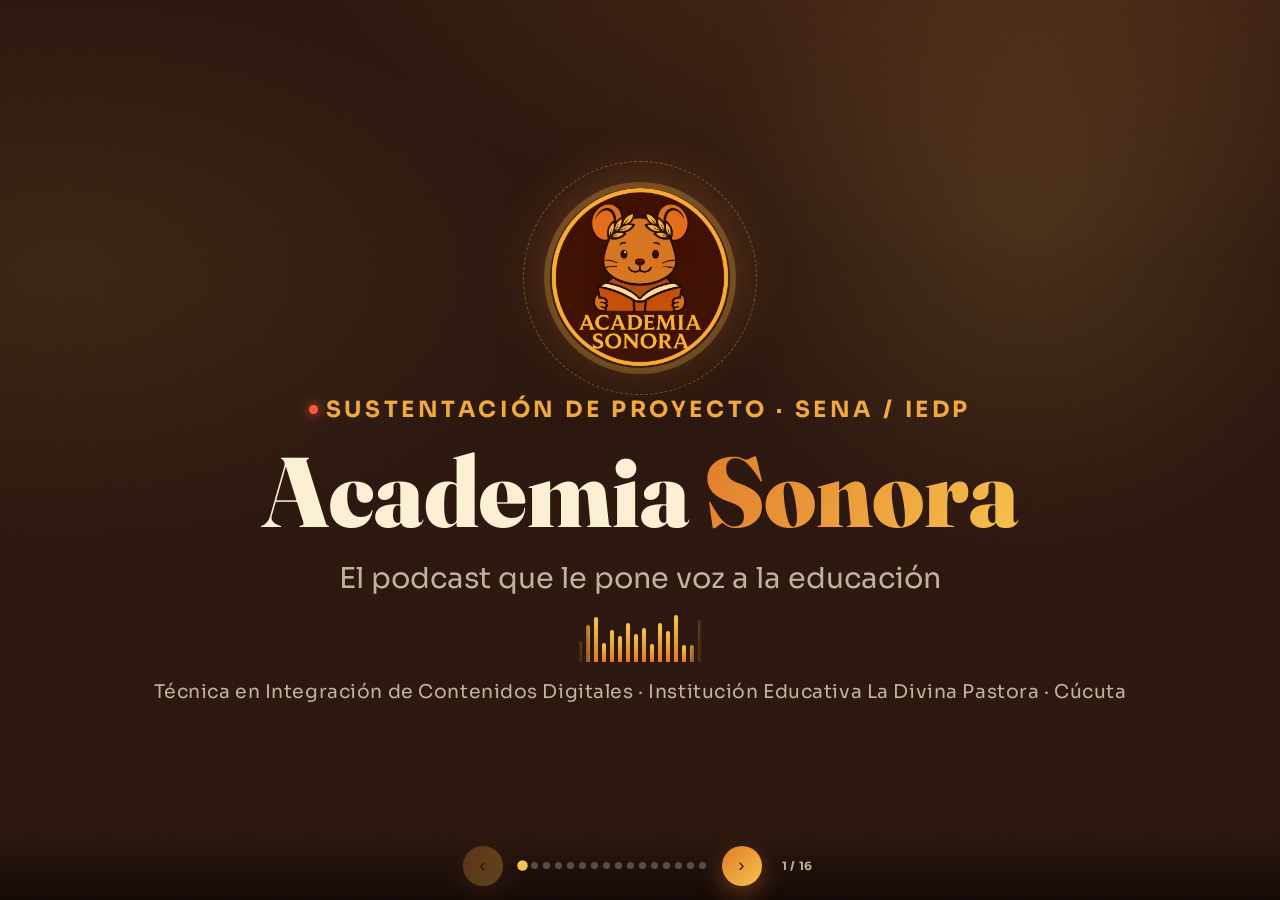
==== commit 3e3f9e3d: "Corrige truncado de imágenes y aumenta el texto en todas las diapositivas La columna de imagen en lo" ====
--- a/sustentacion/index.html
+++ b/sustentacion/index.html
@@ -101,7 +101,7 @@
       position: absolute;
       inset: 0;
       display: flex;
-      align-items: center;
+      align-items: stretch;
       justify-content: center;
       padding: clamp(3.6rem, 9vh, 5.2rem) clamp(1.2rem, 4vw, 4rem) clamp(4.2rem, 10vh, 5.6rem);
       opacity: 0;
@@ -261,15 +261,20 @@
     .miembro-lista li { margin-bottom: 2px; }
     .miembro-lista b { color: var(--crema); }
 
-    /* Dos columnas texto + imagen */
-    .dos-col { display: grid; grid-template-columns: 1fr .95fr; gap: clamp(1.2rem, 3.2vw, 2.6rem); align-items: center; }
+    /* Dos columnas texto + imagen — la columna crece para llenar todo el alto disponible de la diapositiva */
+    .dos-col {
+      display: grid; grid-template-columns: 1fr .95fr; grid-template-rows: minmax(0, 1fr); gap: clamp(1.2rem, 3.2vw, 2.6rem); align-items: stretch;
+      width: 100%; flex: 1 1 0; min-height: 0;
+    }
     .dos-col.invertido { grid-template-columns: .95fr 1fr; }
     .dos-col img {
-      width: 100%; height: clamp(280px, 62vh, 640px); object-fit: cover;
+      width: 100%; height: 100%; object-fit: cover;
       border-radius: var(--radio); box-shadow: var(--sombra);
       border: 1px solid var(--borde);
     }
-    .dos-col .col-texto { display: flex; flex-direction: column; align-items: center; text-align: center; gap: clamp(.4rem, 1.2vh, .8rem); }
+    .dos-col .col-texto { display: flex; flex-direction: column; justify-content: center; align-items: center; text-align: center; gap: clamp(.4rem, 1.2vh, .8rem); min-height: 0; }
+    .dos-col > .lead { display: flex; flex-direction: column; justify-content: center; min-height: 0; }
+    .logo-corporativo { width: auto; height: clamp(220px, 48vh, 480px); aspect-ratio: 1/1; flex: 0 0 auto; }
 
     /* Listas con check */
     .lista-check { list-style: none; display: grid; gap: clamp(.35rem, 1vh, .6rem); text-align: left; }
@@ -417,13 +422,22 @@
 
     @media (max-width: 680px) {
       .integrantes-grid, .dos-tarjetas, .mv-grid, .segmento-grid, .recursos-grid { grid-template-columns: 1fr; }
-      .dos-col, .dos-col.invertido { grid-template-columns: 1fr; }
-      .dos-col img { max-height: 20vh; }
+      /* En una sola columna, el texto conserva su alto natural y la imagen crece para llenar el resto */
+      .dos-col, .dos-col.invertido { display: flex; flex-direction: column; justify-content: center; gap: .8rem; }
+      .dos-col img { width: 100%; height: auto; flex: 1 1 auto; min-height: 130px; }
+      .dos-col .col-texto, .dos-col > .lead { flex: 0 0 auto; }
+      .logo-corporativo { height: clamp(150px, 34vh, 480px); }
       .paleta-grid { grid-template-columns: repeat(3, 1fr); }
       .nav-puntos { max-width: 38vw; }
       .slide { padding: clamp(3.4rem, 8vh, 4.6rem) 1rem clamp(4.4rem, 11vh, 5.6rem); }
       .slide h2 { font-size: clamp(1.6rem, 5.6vh, 2.6rem); }
       .slide-inner { gap: clamp(.5rem, 1.5vh, 1rem); }
+      /* El título de portada escala por vh y puede volverse más ancho que la pantalla en un móvil angosto y alto */
+      .portada h1 { font-size: clamp(2.2rem, 13vw, 4.2rem); }
+      .portada .subt { font-size: clamp(1.05rem, 4.6vw, 1.4rem); }
+      /* En una columna angosta el texto envuelve mucho más: se reduce para dejarle espacio real a la imagen */
+      .lead { font-size: clamp(.92rem, 2.3vh, 1.18rem); line-height: 1.4; }
+      .tarjeta p { font-size: clamp(1rem, 2.5vh, 1.3rem); }
 
       /* Tarjetas de integrantes más compactas para caber sin scroll */
       .integrantes-grid { gap: .6rem; }
@@ -436,8 +450,11 @@
       .deco-icon { display: none; }
     }
 
-    /* Viewports bajos (móviles horizontales o pantallas cortas): comprime más */
-    @media (max-height: 700px) {
+    /* Móviles angostos (retrato): comprime tarjetas, listas y grillas para que quepan sin recortes,
+       incluso en teléfonos altos donde el envoltorio de texto en una sola columna ya ocupa mucho alto.
+       Se limita por ancho, no por alto, para no aplastar ventanas anchas-pero-bajas (navegador sin pantalla
+       completa, proyector con barra de tareas visible), donde la columna de imagen ya crece dinámicamente arriba. */
+    @media (max-width: 680px) {
       .slide { padding: clamp(2.8rem, 7vh, 3.8rem) 1.1rem clamp(3.8rem, 9.5vh, 4.8rem); }
       .slide-inner { gap: clamp(.4rem, 1.2vh, .7rem); }
       .slide h2 { font-size: clamp(1.35rem, 5.4vh, 2.1rem); line-height: 1.08; }
@@ -447,7 +464,7 @@
       .tarjeta p { font-size: clamp(.8rem, 2vh, .96rem); line-height: 1.4; }
       .tarjeta h3 { font-size: clamp(.92rem, 2.4vh, 1.08rem); margin-bottom: .3rem; }
       .dos-tarjetas { gap: .6rem; }
-      .dos-col img { max-height: 15vh; }
+      .dos-col img { min-height: 90px; }
       .tech-chips span { font-size: clamp(.72rem, 1.9vh, .88rem); padding: .32rem .6rem; }
       .miembro-lista { font-size: clamp(.7rem, 1.8vh, .82rem); }
       .miembro-foto { width: clamp(48px, 8vh, 64px); height: clamp(48px, 8vh, 64px); margin-bottom: .3rem; }
@@ -683,7 +700,7 @@
           <p class="lead">
             Diseño circular en tonos café oscuro con borde dorado. Al centro, un ratoncito con corona de laurel sostiene un libro — símbolos del conocimiento, el aprendizaje y la excelencia académica. Abajo, el nombre del proyecto en tipografía clásica refuerza su identidad educativa y profesional.
           </p>
-          <img src="../img/logos/logo-academia-sonora.jpeg" alt="Logo Academia Sonora" style="background:var(--cacao); padding:1.2rem; border-radius:50%; object-fit:contain; width:auto; height:clamp(220px,52vh,480px); aspect-ratio:1/1; margin:0 auto;" />
+          <img class="logo-corporativo" src="../img/logos/logo-academia-sonora.jpeg" alt="Logo Academia Sonora" style="background:var(--cacao); padding:1.2rem; border-radius:50%; object-fit:contain; margin:0 auto; align-self:center; justify-self:center;" />
         </div>
       </div>
     </section>
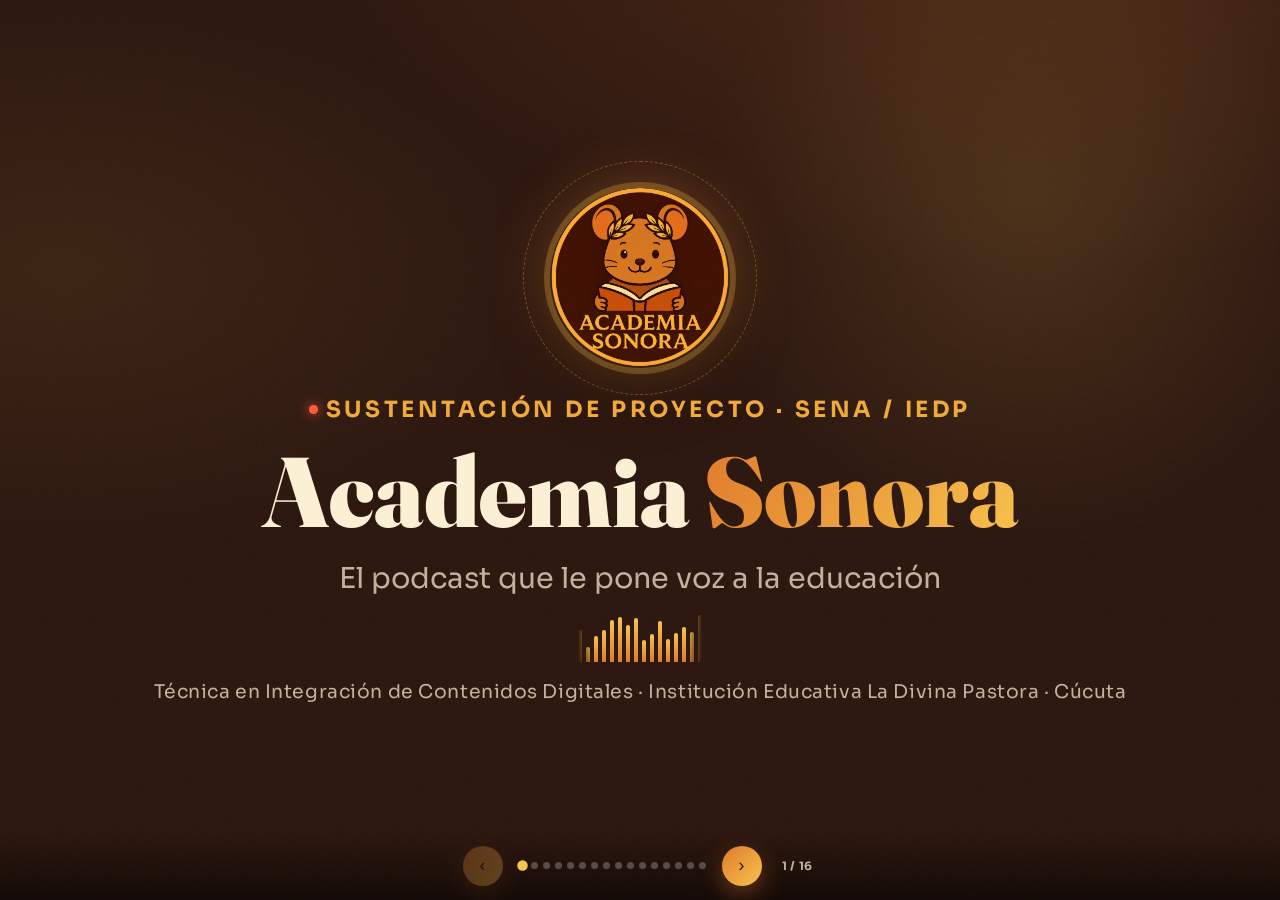
==== commit 73704bf2: "Actualiza herramientas de la diapositiva 7 y rediseña las fichas de integrantes Diapositiva 7 (Tecno" ====
--- a/sustentacion/index.html
+++ b/sustentacion/index.html
@@ -248,13 +248,15 @@
     .integrantes-grid { display: grid; grid-template-columns: repeat(2, 1fr); gap: clamp(.8rem, 2vw, 1.6rem); }
     .miembro-card {
       background: rgba(0,0,0,.2); border: 1px solid var(--borde); border-radius: var(--radio);
-      padding: clamp(.8rem, 2vh, 1.5rem); text-align: center;
+      padding: clamp(.8rem, 2vh, 1.5rem); text-align: left;
+      display: flex; flex-direction: row; align-items: center; gap: clamp(1rem, 2.4vw, 1.6rem);
     }
     .miembro-foto {
-      width: clamp(76px, 14vh, 116px); height: clamp(76px, 14vh, 116px); border-radius: 50%;
-      object-fit: cover; margin: 0 auto clamp(.4rem, 1vh, .8rem);
+      width: clamp(190px, 35vh, 290px); height: clamp(190px, 35vh, 290px); border-radius: 50%;
+      object-fit: cover; margin: 0; flex-shrink: 0;
       border: 3px solid var(--ambar); box-shadow: 0 0 30px rgba(224,123,44,.4);
     }
+    .miembro-info { flex: 1 1 auto; min-width: 0; }
     .miembro-nombre { font-family: var(--fuente-display); font-size: clamp(1.6rem, 3.7vh, 2.1rem); font-weight: 700; }
     .miembro-rol { color: var(--ambar); font-size: clamp(1rem, 2.2vh, 1.25rem); font-weight: 700; letter-spacing: .05em; text-transform: uppercase; margin: 4px 0 clamp(.45rem, 1.2vh, .8rem); }
     .miembro-lista { list-style: none; text-align: left; font-size: clamp(1.05rem, 2.3vh, 1.3rem); color: var(--crema-70); line-height: 1.48; }
@@ -441,8 +443,8 @@
 
       /* Tarjetas de integrantes más compactas para caber sin scroll */
       .integrantes-grid { gap: .6rem; }
-      .miembro-card { padding: .65rem .9rem; }
-      .miembro-foto { width: clamp(48px, 8vh, 64px); height: clamp(48px, 8vh, 64px); margin-bottom: .35rem; }
+      .miembro-card { padding: .65rem .9rem; gap: .8rem; }
+      .miembro-foto { width: clamp(84px, 16vh, 130px); height: clamp(84px, 16vh, 130px); margin: 0; }
       .miembro-nombre { font-size: clamp(1rem, 2.3vh, 1.2rem); }
       .miembro-rol { margin: 2px 0 .4rem; }
       .miembro-lista { font-size: clamp(.74rem, 1.6vh, .88rem); line-height: 1.35; }
@@ -467,7 +469,7 @@
       .dos-col img { min-height: 90px; }
       .tech-chips span { font-size: clamp(.72rem, 1.9vh, .88rem); padding: .32rem .6rem; }
       .miembro-lista { font-size: clamp(.7rem, 1.8vh, .82rem); }
-      .miembro-foto { width: clamp(48px, 8vh, 64px); height: clamp(48px, 8vh, 64px); margin-bottom: .3rem; }
+      .miembro-foto { width: clamp(72px, 14vh, 110px); height: clamp(72px, 14vh, 110px); margin: 0; }
       .miembro-nombre { font-size: clamp(1rem, 2.4vh, 1.2rem); }
       .miembro-rol { font-size: clamp(.72rem, 1.8vh, .85rem); margin: 2px 0 .35rem; }
       .objetivo-general { padding: .55rem .85rem; font-size: clamp(.85rem, 2vh, 1rem); }
@@ -526,23 +528,27 @@
         <div class="integrantes-grid">
           <div class="miembro-card">
             <img class="miembro-foto" src="../img/equipo/integrante-1.jpg" alt="Ana Blanco" />
-            <div class="miembro-nombre">Ana Blanco</div>
-            <div class="miembro-rol">Cofundadora y locución</div>
-            <ul class="miembro-lista">
-              <li><b>Formación:</b> Grado 10°</li>
-              <li><b>Habilidades:</b> Edición, grabación y presentación</li>
-              <li><b>Conocimientos:</b> Edición de fotos y videos, creación de páginas web, manejo de redes sociales</li>
-            </ul>
+            <div class="miembro-info">
+              <div class="miembro-nombre">Ana Blanco</div>
+              <div class="miembro-rol">Cofundadora y locución</div>
+              <ul class="miembro-lista">
+                <li><b>Formación:</b> Grado 10°</li>
+                <li><b>Habilidades:</b> Edición, grabación y presentación</li>
+                <li><b>Conocimientos:</b> Edición de fotos y videos, creación de páginas web, manejo de redes sociales</li>
+              </ul>
+            </div>
           </div>
           <div class="miembro-card">
             <img class="miembro-foto" src="../img/equipo/integrante-2.jpg" alt="Alix Bermonth" />
-            <div class="miembro-nombre">Alix Bermonth</div>
-            <div class="miembro-rol">Edición y contenidos digitales</div>
-            <ul class="miembro-lista">
-              <li><b>Formación:</b> Grado 10°</li>
-              <li><b>Habilidades:</b> Investigación, grabación y presentación</li>
-              <li><b>Conocimientos:</b> Edición de fotos y videos, creación de páginas web, manejo de redes sociales</li>
-            </ul>
+            <div class="miembro-info">
+              <div class="miembro-nombre">Alix Bermonth</div>
+              <div class="miembro-rol">Edición y contenidos digitales</div>
+              <ul class="miembro-lista">
+                <li><b>Formación:</b> Grado 10°</li>
+                <li><b>Habilidades:</b> Investigación, grabación y presentación</li>
+                <li><b>Conocimientos:</b> Edición de fotos y videos, creación de páginas web, manejo de redes sociales</li>
+              </ul>
+            </div>
           </div>
         </div>
       </div>
@@ -629,12 +635,14 @@
             <p class="lead">Software de grabación y edición, aplicaciones móviles, plataformas de publicación y herramientas de diseño gráfico:</p>
             <div class="tech-chips">
               <span>🎬 Camtasia Studio</span>
-              <span>🎚️ Audacity</span>
               <span>📱 Grabadora de celular</span>
               <span>🎨 Canva</span>
-              <span>📹 OBS Studio</span>
               <span>▶️ YouTube</span>
               <span>🅰️ Adobe</span>
+              <span>✂️ CapCut</span>
+              <span>🤖 Claude</span>
+              <span>🐙 GitHub</span>
+              <span>✨ Gemini</span>
             </div>
           </div>
         </div>
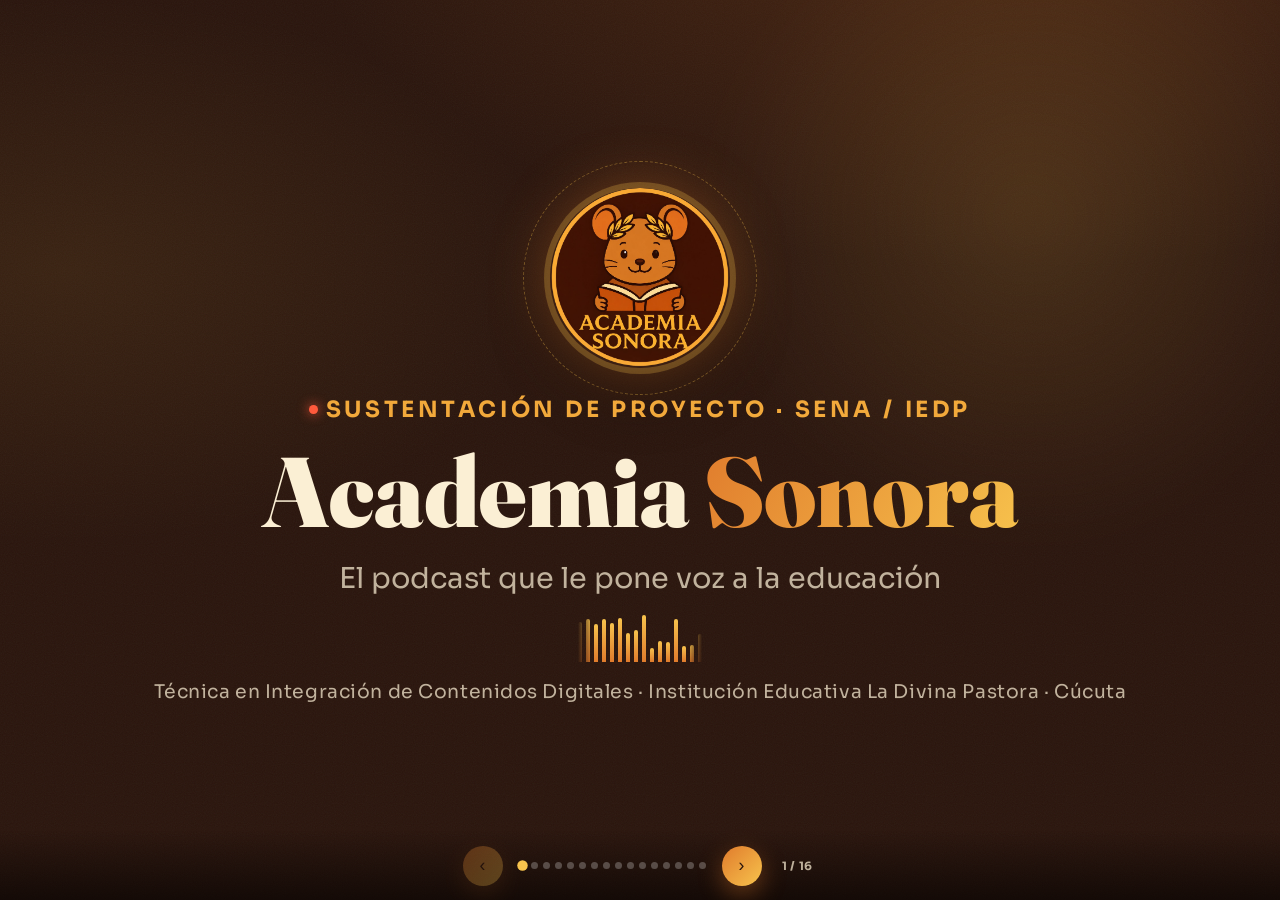
==== commit b365e8c4: "Agrega códigos QR a la diapositiva de productos y servicios En la diapositiva "Descripción de produc" ====
--- a/sustentacion/index.html
+++ b/sustentacion/index.html
@@ -341,6 +341,12 @@
     }
     .servicio-bloque h3 { font-family: var(--fuente-display); font-size: clamp(1.3rem, 2.9vh, 1.65rem); color: var(--crema); margin-bottom: 3px; }
     .servicio-bloque p { font-size: clamp(1.05rem, 2.3vh, 1.3rem); color: var(--crema-70); line-height: 1.4; }
+
+    /* Panel de códigos QR (dos-col) */
+    .qr-panel { display: flex; flex-direction: column; justify-content: center; align-items: center; gap: clamp(.7rem, 2vh, 1.4rem); }
+    .qr-card { display: flex; flex-direction: column; align-items: center; gap: .5rem; }
+    .dos-col .qr-card img { width: clamp(110px, 15vh, 200px); height: auto; border-radius: .8rem; box-shadow: var(--sombra); }
+    .qr-card span { font-size: clamp(.8rem, 1.7vh, .98rem); line-height: 1.3; color: var(--crema-70); text-align: center; font-weight: 600; max-width: 11rem; }
 
     .segmento-grid { display: grid; grid-template-columns: 1fr 1fr; gap: clamp(.8rem, 2vw, 1.4rem); }
     .segmento-card {
@@ -485,6 +491,10 @@
       .servicio-bloque h3 { font-size: clamp(.88rem, 2vh, 1.02rem); margin-bottom: 0; }
       .servicio-bloque p { font-size: clamp(.7rem, 1.6vh, .8rem); line-height: 1.26; }
       .recursos-grid { gap: .4rem; }
+      /* Panel de QR: en columna angosta se ponen en fila para no apilar demasiado alto */
+      .qr-panel { flex-direction: row; gap: .8rem; }
+      .dos-col .qr-card img { width: clamp(70px, 20vw, 120px); }
+      .qr-card span { font-size: .68rem; max-width: 7.2rem; }
       .paleta-grid { gap: .4rem; }
       .paleta-chip .swatch { height: 46px; }
       .paleta-chip .info { padding: .3rem .3rem; }
@@ -688,13 +698,27 @@
       <div class="slide-inner">
         <p class="eyebrow">09 — Lo que vamos a construir</p>
         <h2>Descripción de <em>productos y servicios</em></h2>
-        <div class="servicio-bloque">
-          <span class="icono">📡</span>
-          <div><h3>Plataforma Web de Streaming/Podcast</h3><p>Repositorio de episodios en video, reproductor incrustado, ficha de invitados y notas de cada episodio.</p></div>
-        </div>
-        <div class="servicio-bloque">
-          <span class="icono">🎞️</span>
-          <div><h3>Piezas Multimedia</h3><p>Audiogramas para redes sociales, portadas y banners de episodios, y clips verticales tipo Reels/Shorts.</p></div>
+        <div class="dos-col">
+          <div class="col-texto" style="align-items: stretch;">
+            <div class="servicio-bloque">
+              <span class="icono">📡</span>
+              <div><h3>Plataforma Web de Streaming/Podcast</h3><p>Repositorio de episodios en video, reproductor incrustado, ficha de invitados y notas de cada episodio.</p></div>
+            </div>
+            <div class="servicio-bloque">
+              <span class="icono">🎞️</span>
+              <div><h3>Piezas Multimedia</h3><p>Audiogramas para redes sociales, portadas y banners de episodios, y clips verticales tipo Reels/Shorts.</p></div>
+            </div>
+          </div>
+          <div class="qr-panel">
+            <div class="qr-card">
+              <img src="img/qr-youtube.jpg" alt="Código QR al canal de YouTube de Academia Sonora" />
+              <span>Escanea y mira nuestro canal en YouTube</span>
+            </div>
+            <div class="qr-card">
+              <img src="img/qr-sitio.jpg" alt="Código QR al sitio web de Academia Sonora" />
+              <span>Escanea y visita nuestro sitio web</span>
+            </div>
+          </div>
         </div>
       </div>
     </section>
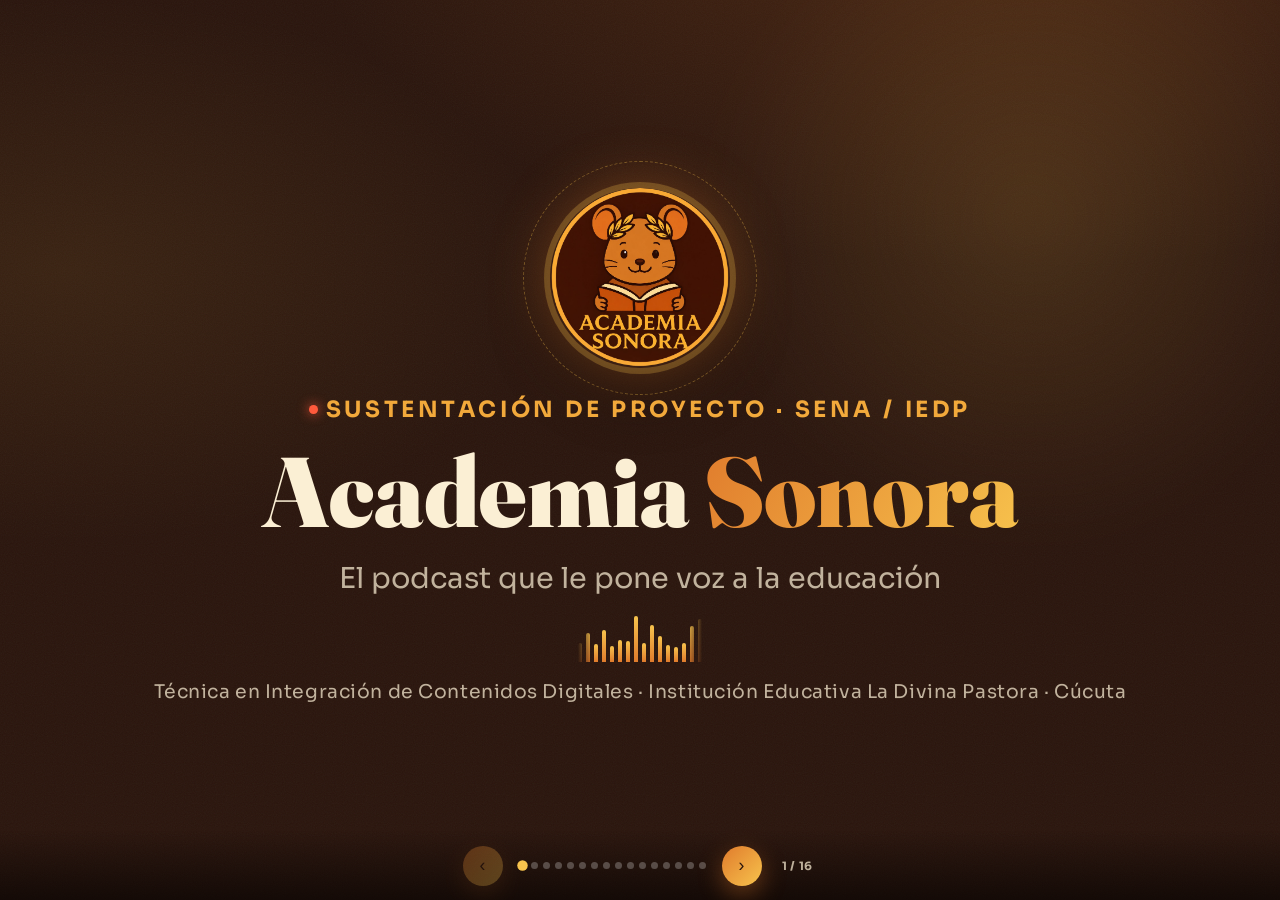
==== commit 4488a6f6: "Pone los códigos QR uno al lado del otro y bastante más grandes Los dos QR de la diapositiva de prod" ====
--- a/sustentacion/index.html
+++ b/sustentacion/index.html
@@ -343,10 +343,10 @@
     .servicio-bloque p { font-size: clamp(1.05rem, 2.3vh, 1.3rem); color: var(--crema-70); line-height: 1.4; }
 
     /* Panel de códigos QR (dos-col) */
-    .qr-panel { display: flex; flex-direction: column; justify-content: center; align-items: center; gap: clamp(.7rem, 2vh, 1.4rem); }
-    .qr-card { display: flex; flex-direction: column; align-items: center; gap: .5rem; }
-    .dos-col .qr-card img { width: clamp(110px, 15vh, 200px); height: auto; border-radius: .8rem; box-shadow: var(--sombra); }
-    .qr-card span { font-size: clamp(.8rem, 1.7vh, .98rem); line-height: 1.3; color: var(--crema-70); text-align: center; font-weight: 600; max-width: 11rem; }
+    .qr-panel { display: flex; flex-direction: row; justify-content: center; align-items: center; gap: clamp(1.2rem, 3.4vw, 2.6rem); }
+    .qr-card { display: flex; flex-direction: column; align-items: center; gap: .7rem; }
+    .dos-col .qr-card img { width: clamp(190px, 30vh, 400px); height: auto; border-radius: .9rem; box-shadow: var(--sombra); }
+    .qr-card span { font-size: clamp(.95rem, 2vh, 1.15rem); line-height: 1.32; color: var(--crema-70); text-align: center; font-weight: 600; max-width: 15rem; }
 
     .segmento-grid { display: grid; grid-template-columns: 1fr 1fr; gap: clamp(.8rem, 2vw, 1.4rem); }
     .segmento-card {
@@ -492,9 +492,9 @@
       .servicio-bloque p { font-size: clamp(.7rem, 1.6vh, .8rem); line-height: 1.26; }
       .recursos-grid { gap: .4rem; }
       /* Panel de QR: en columna angosta se ponen en fila para no apilar demasiado alto */
-      .qr-panel { flex-direction: row; gap: .8rem; }
-      .dos-col .qr-card img { width: clamp(70px, 20vw, 120px); }
-      .qr-card span { font-size: .68rem; max-width: 7.2rem; }
+      .qr-panel { gap: 1rem; }
+      .dos-col .qr-card img { width: clamp(100px, 26vw, 165px); }
+      .qr-card span { font-size: .78rem; max-width: 8.6rem; }
       .paleta-grid { gap: .4rem; }
       .paleta-chip .swatch { height: 46px; }
       .paleta-chip .info { padding: .3rem .3rem; }
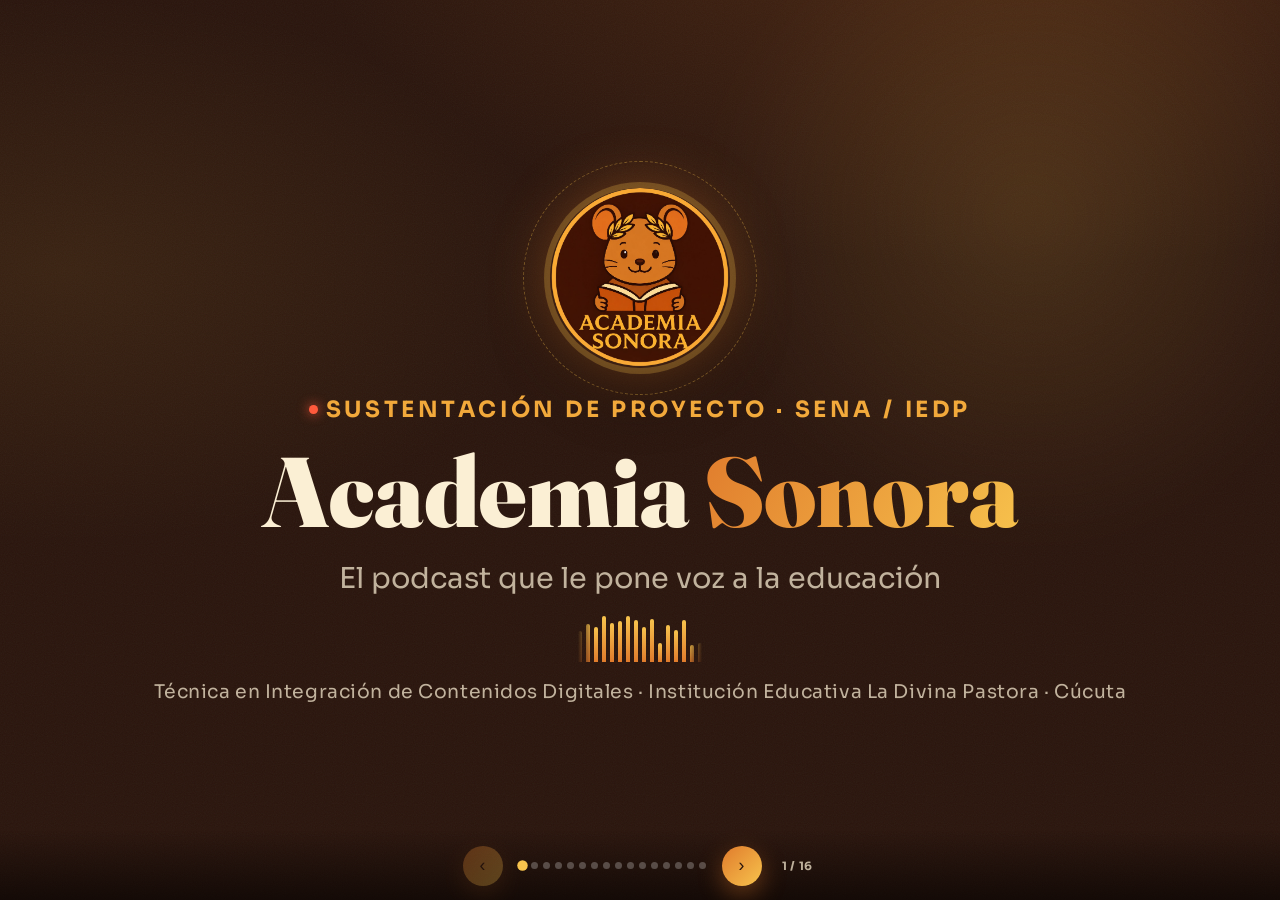
==== commit 8a94385e: "Agrega fotos del equipo técnico a la diapositiva de Recursos En la diapositiva "Recursos" se añaden " ====
--- a/sustentacion/index.html
+++ b/sustentacion/index.html
@@ -326,7 +326,11 @@
       font-size: clamp(1.05rem, 2.3vh, 1.3rem); font-weight: 600; display: inline-flex; align-items: center; gap: 7px;
     }
 
-    .recursos-grid { display: grid; grid-template-columns: 1fr 1fr; gap: clamp(.6rem, 1.6vh, 1rem); }
+    .recursos-grid { display: grid; grid-template-columns: 1fr 1fr; gap: clamp(.4rem, 1.1vh, .7rem); }
+    .recursos-grid .servicio-bloque { padding: clamp(.45rem, 1.2vh, .8rem) clamp(.7rem, 1.6vw, 1rem); gap: 3px; }
+    .recursos-grid .servicio-bloque .icono { width: clamp(34px, 5.6vh, 46px); height: clamp(34px, 5.6vh, 46px); font-size: clamp(1.1rem, 2.3vh, 1.4rem); margin-bottom: 0; }
+    .recursos-grid .servicio-bloque h3 { font-size: clamp(1.05rem, 2.3vh, 1.35rem); margin-bottom: 0; }
+    .recursos-grid .servicio-bloque p { font-size: clamp(.86rem, 1.8vh, 1.02rem); line-height: 1.3; }
 
     .servicio-bloque {
       background: rgba(0,0,0,.2); border: 1px solid var(--borde); border-radius: var(--radio);
@@ -341,6 +345,20 @@
     }
     .servicio-bloque h3 { font-family: var(--fuente-display); font-size: clamp(1.3rem, 2.9vh, 1.65rem); color: var(--crema); margin-bottom: 3px; }
     .servicio-bloque p { font-size: clamp(1.05rem, 2.3vh, 1.3rem); color: var(--crema-70); line-height: 1.4; }
+
+    /* Equipo técnico disponible (fotos reales, sin recortar) */
+    .equipo-tecnico-titulo {
+      font-size: clamp(.9rem, 1.9vh, 1.05rem); letter-spacing: .1em; text-transform: uppercase;
+      font-weight: 800; color: var(--oro); text-align: center;
+    }
+    .equipo-tecnico-grid { display: flex; flex-direction: row; justify-content: center; align-items: flex-start; gap: clamp(1rem, 2.6vw, 2rem); width: 100%; }
+    .equipo-tecnico-card { display: flex; flex-direction: column; align-items: center; gap: .5rem; }
+    .equipo-tecnico-card img {
+      width: clamp(78px, 14vh, 145px); height: clamp(104px, 19vh, 193px);
+      object-fit: contain; background: var(--cacao); border: 1px solid var(--borde); border-radius: var(--radio);
+      box-shadow: var(--sombra);
+    }
+    .equipo-tecnico-card span { font-size: clamp(.8rem, 1.6vh, .98rem); color: var(--crema-70); text-align: center; font-weight: 600; max-width: 10rem; line-height: 1.25; }
 
     /* Panel de códigos QR (dos-col) */
     .qr-panel { display: flex; flex-direction: row; justify-content: center; align-items: center; gap: clamp(1.2rem, 3.4vw, 2.6rem); }
@@ -490,7 +508,15 @@
       .servicio-bloque .icono { width: clamp(26px, 4.6vh, 34px); height: clamp(26px, 4.6vh, 34px); font-size: clamp(.95rem, 2vh, 1.15rem); margin-bottom: 0; }
       .servicio-bloque h3 { font-size: clamp(.88rem, 2vh, 1.02rem); margin-bottom: 0; }
       .servicio-bloque p { font-size: clamp(.7rem, 1.6vh, .8rem); line-height: 1.26; }
-      .recursos-grid { gap: .4rem; }
+      .recursos-grid { grid-template-columns: 1fr 1fr; gap: .35rem; }
+      .recursos-grid .servicio-bloque { padding: .3rem .4rem; gap: 2px; }
+      .recursos-grid .servicio-bloque .icono { width: 24px; height: 24px; font-size: .82rem; }
+      .recursos-grid .servicio-bloque h3 { font-size: .8rem; }
+      .recursos-grid .servicio-bloque p { font-size: .66rem; line-height: 1.2; }
+      .equipo-tecnico-titulo { font-size: .7rem; }
+      .equipo-tecnico-grid { gap: .5rem; }
+      .equipo-tecnico-card img { width: clamp(58px, 16vw, 95px); height: clamp(77px, 21vw, 127px); }
+      .equipo-tecnico-card span { font-size: .64rem; max-width: 6rem; line-height: 1.15; }
       /* Panel de QR: en columna angosta se ponen en fila para no apilar demasiado alto */
       .qr-panel { gap: 1rem; }
       .dos-col .qr-card img { width: clamp(100px, 26vw, 165px); }
@@ -670,6 +696,21 @@
           <div class="servicio-bloque"><span class="icono">🌐</span><div><h3>Conexión a internet</h3><p>Estable, para subir y difundir los episodios.</p></div></div>
           <div class="servicio-bloque"><span class="icono">🎨</span><div><h3>Material gráfico y sonoro</h3><p>Portadas, música libre de derechos y efectos de sonido.</p></div></div>
         </div>
+        <p class="equipo-tecnico-titulo">🎛️ Equipo técnico disponible</p>
+        <div class="equipo-tecnico-grid">
+          <div class="equipo-tecnico-card">
+            <img src="img/equipo-camara.jpg" alt="Cámara Sony con lente, baterías, cargador y correa" />
+            <span>Cámara Sony + accesorios</span>
+          </div>
+          <div class="equipo-tecnico-card">
+            <img src="img/equipo-microfono.jpg" alt="Micrófono lavalier inalámbrico Luucco AirWave Pro" />
+            <span>Micrófono inalámbrico</span>
+          </div>
+          <div class="equipo-tecnico-card">
+            <img src="img/equipo-audifonos.jpg" alt="Audífonos de monitoreo" />
+            <span>Audífonos de monitoreo</span>
+          </div>
+        </div>
       </div>
     </section>
 
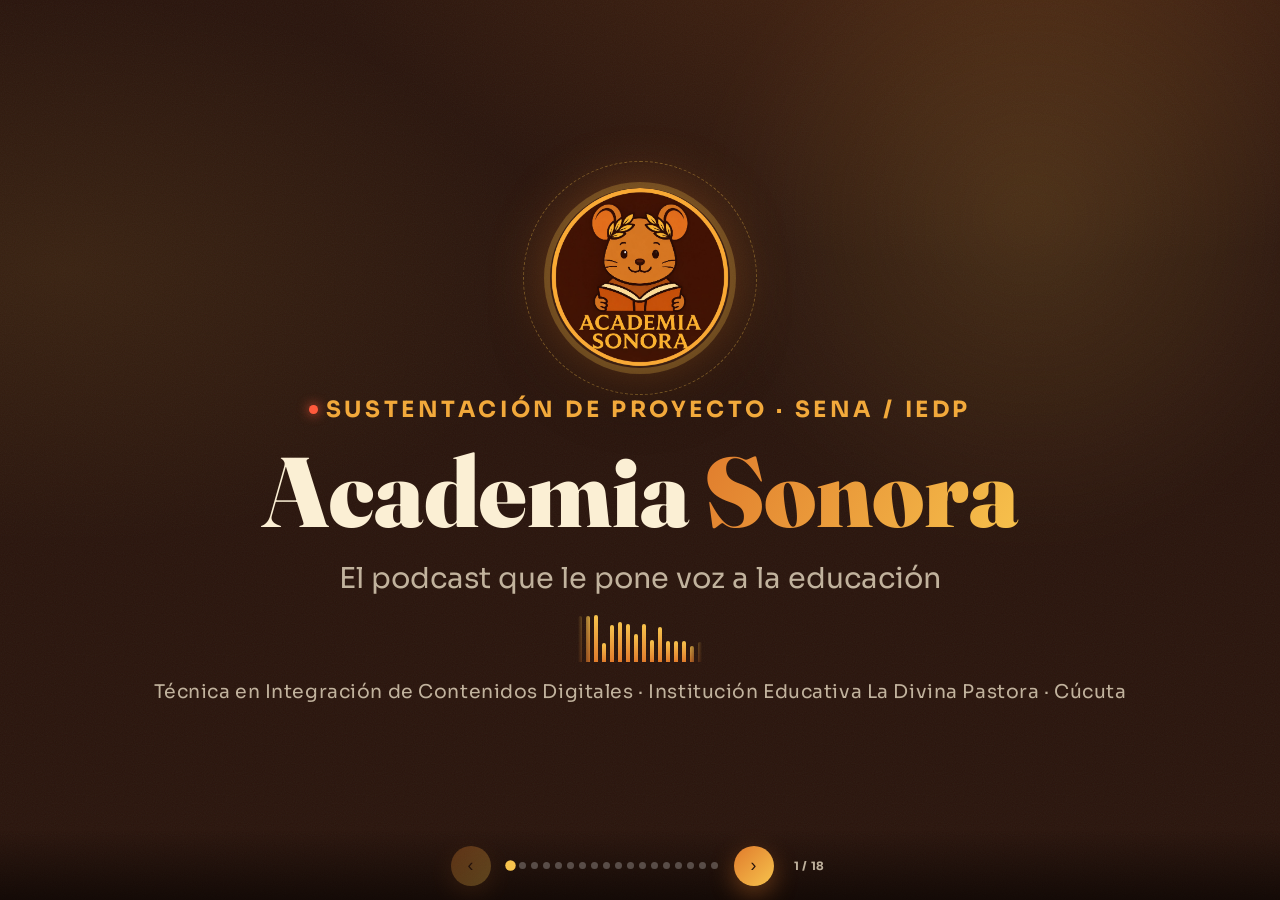
==== commit 6da935e3: "Agrega diapositivas de costos y de ganancias/pérdidas Antes de la diapositiva de cierre se agregan d" ====
--- a/sustentacion/index.html
+++ b/sustentacion/index.html
@@ -331,6 +331,25 @@
     .recursos-grid .servicio-bloque .icono { width: clamp(34px, 5.6vh, 46px); height: clamp(34px, 5.6vh, 46px); font-size: clamp(1.1rem, 2.3vh, 1.4rem); margin-bottom: 0; }
     .recursos-grid .servicio-bloque h3 { font-size: clamp(1.05rem, 2.3vh, 1.35rem); margin-bottom: 0; }
     .recursos-grid .servicio-bloque p { font-size: clamp(.86rem, 1.8vh, 1.02rem); line-height: 1.3; }
+
+    /* Informe de costos y gastos */
+    .costos-grid { display: grid; grid-template-columns: 1fr 1fr; gap: 0 clamp(1.2rem, 2.6vw, 2.2rem); width: 100%; }
+    .costo-item {
+      display: flex; justify-content: space-between; align-items: baseline; gap: .6rem;
+      border-bottom: 1px solid var(--borde);
+      padding: clamp(.28rem, .75vh, .5rem) 0;
+    }
+    .costo-item .desc { font-size: clamp(.72rem, 1.5vh, .92rem); color: var(--crema-70); line-height: 1.25; text-align: left; }
+    .costo-item .valor { font-size: clamp(.76rem, 1.55vh, .95rem); color: var(--crema); font-weight: 700; white-space: nowrap; flex-shrink: 0; font-family: var(--fuente-cuerpo); }
+    .costos-total {
+      display: flex; justify-content: space-between; align-items: center; width: 100%;
+      background: linear-gradient(135deg, rgba(224,123,44,.22), rgba(247,195,77,.14));
+      border: 1px solid var(--borde); border-radius: var(--radio);
+      padding: clamp(.55rem, 1.5vh, .95rem) clamp(1rem, 2vw, 1.6rem);
+      margin-top: clamp(.3rem, .9vh, .6rem);
+    }
+    .costos-total .etiqueta { font-size: clamp(.85rem, 1.8vh, 1.1rem); letter-spacing: .08em; text-transform: uppercase; font-weight: 800; color: var(--oro); }
+    .costos-total .monto { font-family: var(--fuente-display); font-size: clamp(1.25rem, 2.9vh, 1.8rem); font-weight: 700; color: var(--crema); }
 
     .servicio-bloque {
       background: rgba(0,0,0,.2); border: 1px solid var(--borde); border-radius: var(--radio);
@@ -517,6 +536,13 @@
       .equipo-tecnico-grid { gap: .5rem; }
       .equipo-tecnico-card img { width: clamp(58px, 16vw, 95px); height: clamp(77px, 21vw, 127px); }
       .equipo-tecnico-card span { font-size: .64rem; max-width: 6rem; line-height: 1.15; }
+      .costos-grid { gap: 0 .7rem; }
+      .costo-item { padding: .18rem 0; gap: .3rem; }
+      .costo-item .desc { font-size: .64rem; line-height: 1.15; }
+      .costo-item .valor { font-size: .66rem; }
+      .costos-total { padding: .4rem .7rem; }
+      .costos-total .etiqueta { font-size: .68rem; }
+      .costos-total .monto { font-size: 1.05rem; }
       /* Panel de QR: en columna angosta se ponen en fila para no apilar demasiado alto */
       .qr-panel { gap: 1rem; }
       .dos-col .qr-card img { width: clamp(100px, 26vw, 165px); }
@@ -845,8 +871,54 @@
       </div>
     </section>
 
-    <!-- ═══ 16. CIERRE ═══ -->
+    <!-- ═══ 16. INFORME DE COSTOS Y GASTOS ═══ -->
     <section class="slide" data-bg="16">
+      <div class="slide-inner">
+        <p class="eyebrow">15 — Presupuesto del proyecto</p>
+        <h2>Informe de <em>costos y gastos</em></h2>
+        <div class="costos-grid">
+          <div class="costo-item"><span class="desc">Cámara Sony ZV-E10</span><span class="valor">$3.375.962</span></div>
+          <div class="costo-item"><span class="desc">Tarjeta SD ADATA 128GB (x2)</span><span class="valor">$211.098</span></div>
+          <div class="costo-item"><span class="desc">Trípode Beston BST-717</span><span class="valor">$1.277.837</span></div>
+          <div class="costo-item"><span class="desc">Batería recargable de la cámara</span><span class="valor">$365.811</span></div>
+          <div class="costo-item"><span class="desc">Cargador de batería para cámara</span><span class="valor">$472.469</span></div>
+          <div class="costo-item"><span class="desc">Grabadora Tascam DR-05XP</span><span class="valor">$1.072.498</span></div>
+          <div class="costo-item"><span class="desc">Memoria para grabadora de audio</span><span class="valor">$76.923</span></div>
+          <div class="costo-item"><span class="desc">Micrófonos de solapa inalámbricos</span><span class="valor">$1.430.473</span></div>
+          <div class="costo-item"><span class="desc">Audífonos Behringer BH470</span><span class="valor">$327.012</span></div>
+          <div class="costo-item"><span class="desc">Cargador de pilas Beston BSTC8006B</span><span class="valor">$69.606</span></div>
+          <div class="costo-item"><span class="desc">Set de pilas recargables AA/AAA</span><span class="valor">$152.541</span></div>
+          <div class="costo-item"><span class="desc">Micrófono Boom</span><span class="valor">$1.296.443</span></div>
+          <div class="costo-item"><span class="desc">Portátil HP + licencia</span><span class="valor">$2.615.330</span></div>
+          <div class="costo-item"><span class="desc">Disco duro externo 2TB</span><span class="valor">$393.852</span></div>
+        </div>
+        <div class="costos-total">
+          <span class="etiqueta">Total invertido</span>
+          <span class="monto">$13.137.855</span>
+        </div>
+      </div>
+    </section>
+
+    <!-- ═══ 17. INFORME DE GANANCIAS O PÉRDIDAS ═══ -->
+    <section class="slide" data-bg="17">
+      <div class="slide-inner">
+        <p class="eyebrow">16 — Balance del proyecto</p>
+        <h2>Informe de <em>ganancias o pérdidas</em></h2>
+        <div class="dos-tarjetas">
+          <div class="tarjeta">
+            <h3>❤️ Valor pedagógico y humano</h3>
+            <p>La verdadera ganancia de este proyecto no es económica: es el aprendizaje real en comunicación, producción audiovisual y trabajo en equipo, y el impacto humano de darle voz a la comunidad educativa.</p>
+          </div>
+          <div class="tarjeta">
+            <h3>▶ Potencial de monetización</h3>
+            <p>Aunque hoy el enfoque es formativo, un podcast como Academia Sonora tiene potencial real de generar ingresos a futuro, por ejemplo monetizando el canal de YouTube al cumplir sus requisitos de suscriptores y horas de reproducción.</p>
+          </div>
+        </div>
+      </div>
+    </section>
+
+    <!-- ═══ 18. CIERRE ═══ -->
+    <section class="slide" data-bg="18">
       <div class="slide-inner final">
         <img class="logo-final" src="../img/logos/logo-academia-sonora.jpeg" alt="Academia Sonora" />
         <p class="eyebrow"><span class="rec-dot"></span> GRACIAS POR SU ATENCIÓN</p>
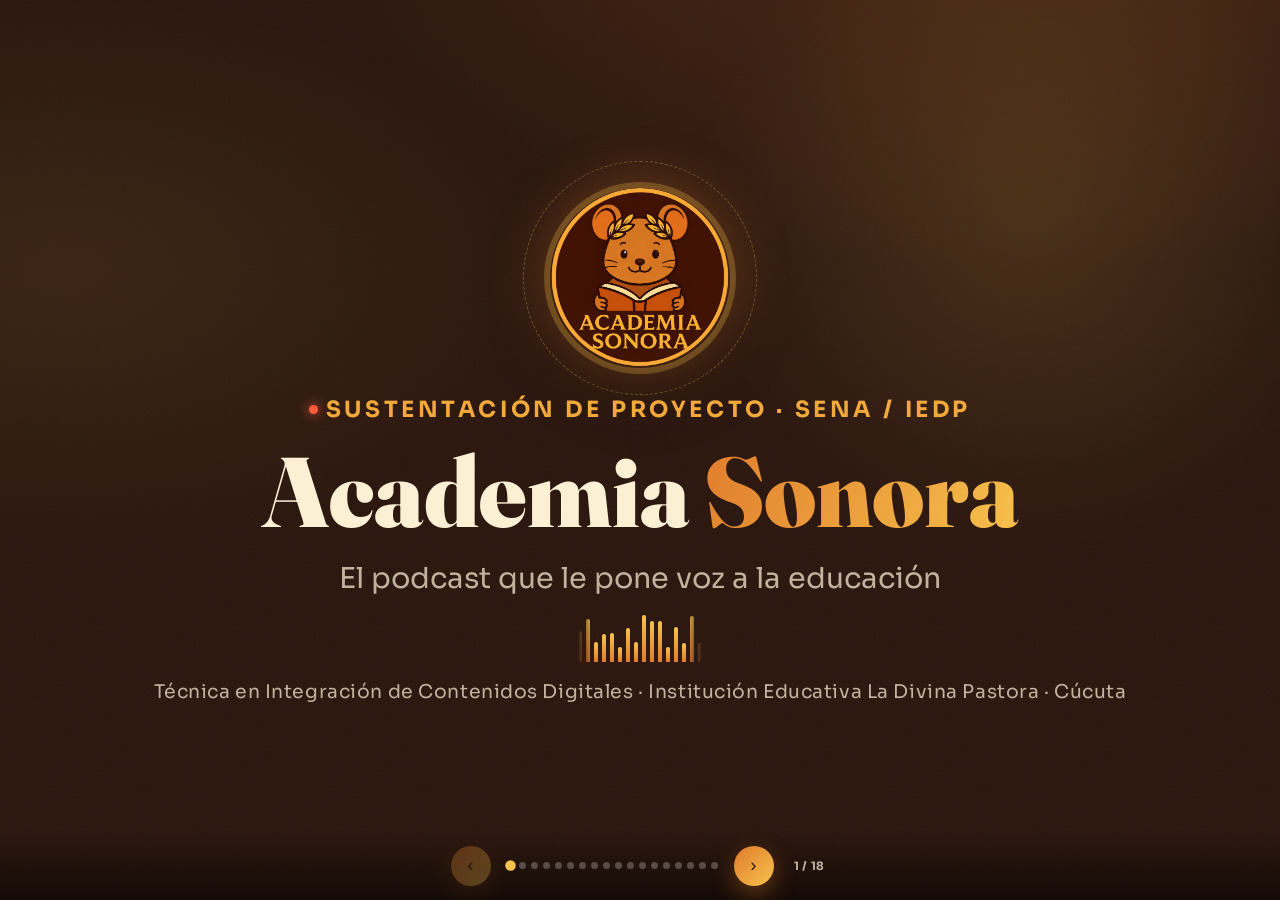
==== commit 153161b9: "Actualiza las tecnologías de la sustentación de Academia Sonora Quita Camtasia Studio y Gemini de "T" ====
--- a/sustentacion/index.html
+++ b/sustentacion/index.html
@@ -696,7 +696,6 @@
           <div class="col-texto">
             <p class="lead">Software de grabación y edición, aplicaciones móviles, plataformas de publicación y herramientas de diseño gráfico:</p>
             <div class="tech-chips">
-              <span>🎬 Camtasia Studio</span>
               <span>📱 Grabadora de celular</span>
               <span>🎨 Canva</span>
               <span>▶️ YouTube</span>
@@ -704,7 +703,7 @@
               <span>✂️ CapCut</span>
               <span>🤖 Claude</span>
               <span>🐙 GitHub</span>
-              <span>✨ Gemini</span>
+              <span>💬 ChatGPT</span>
             </div>
           </div>
         </div>
